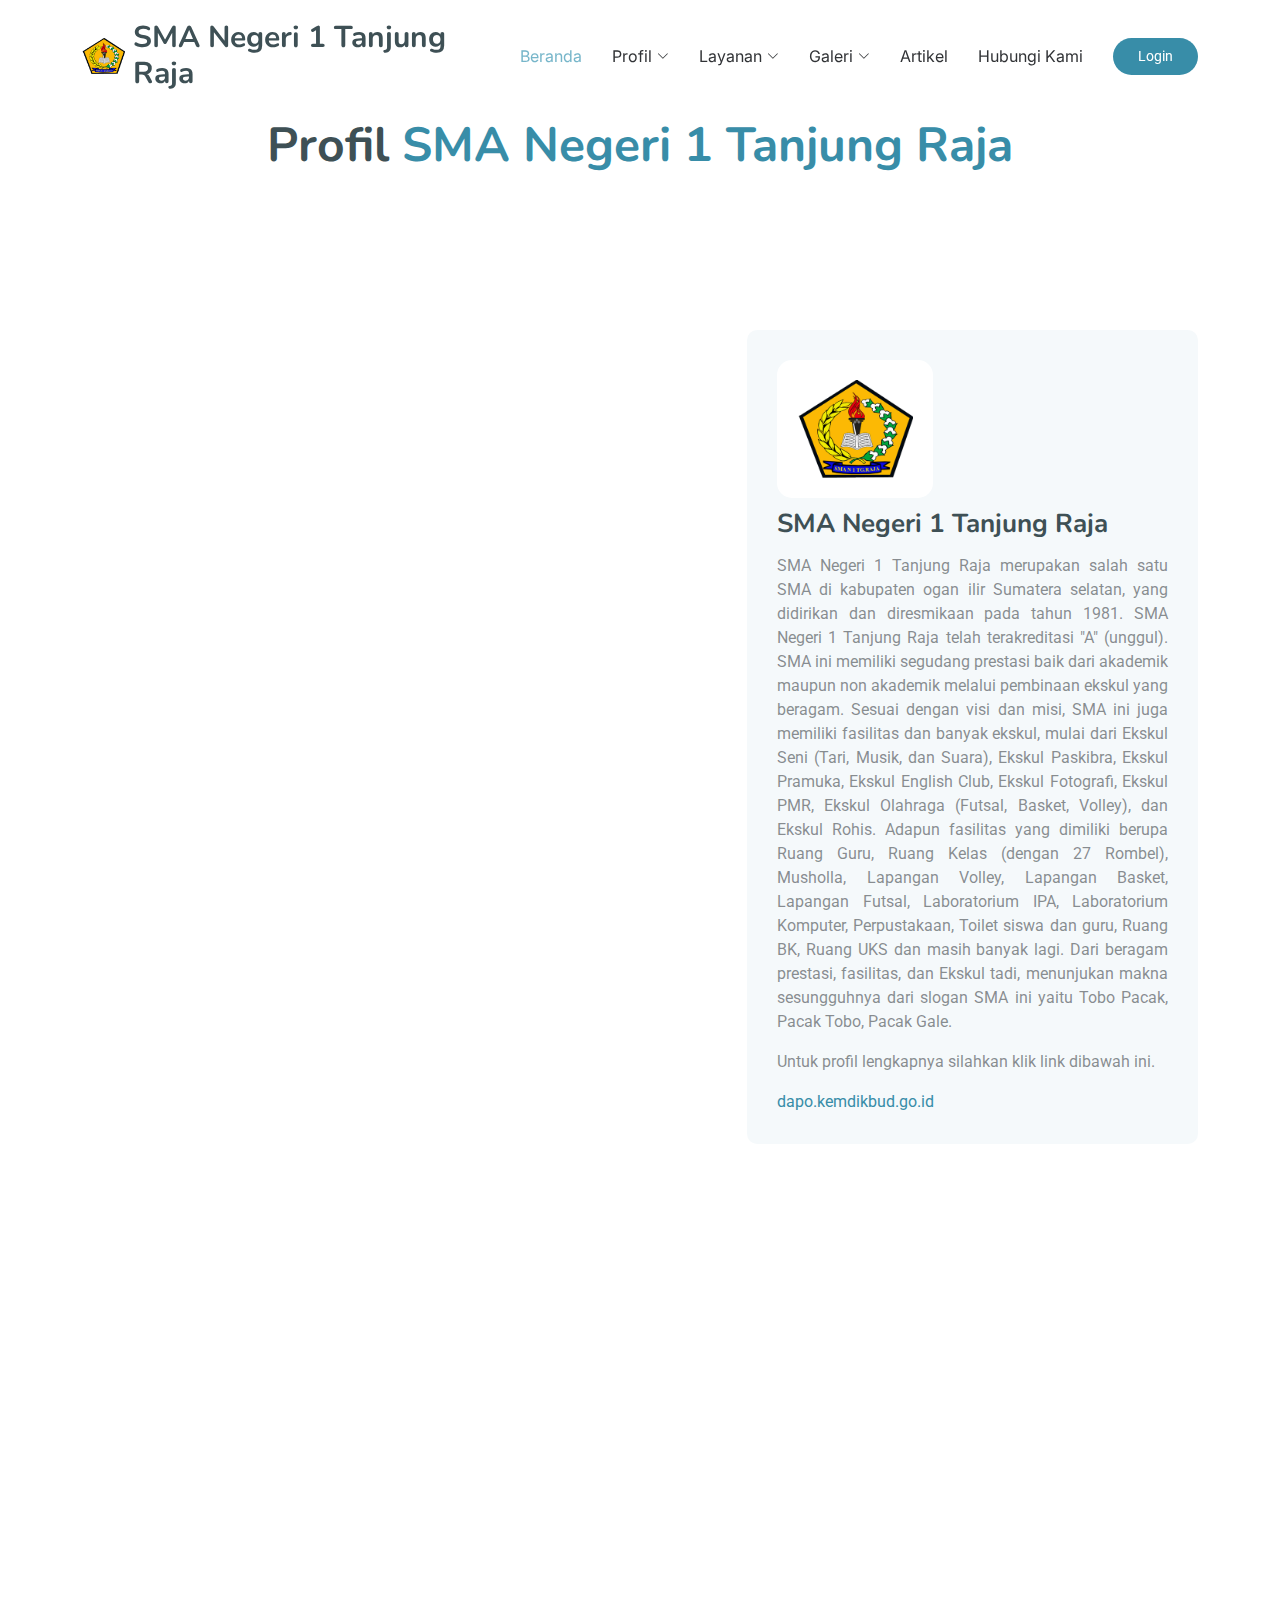
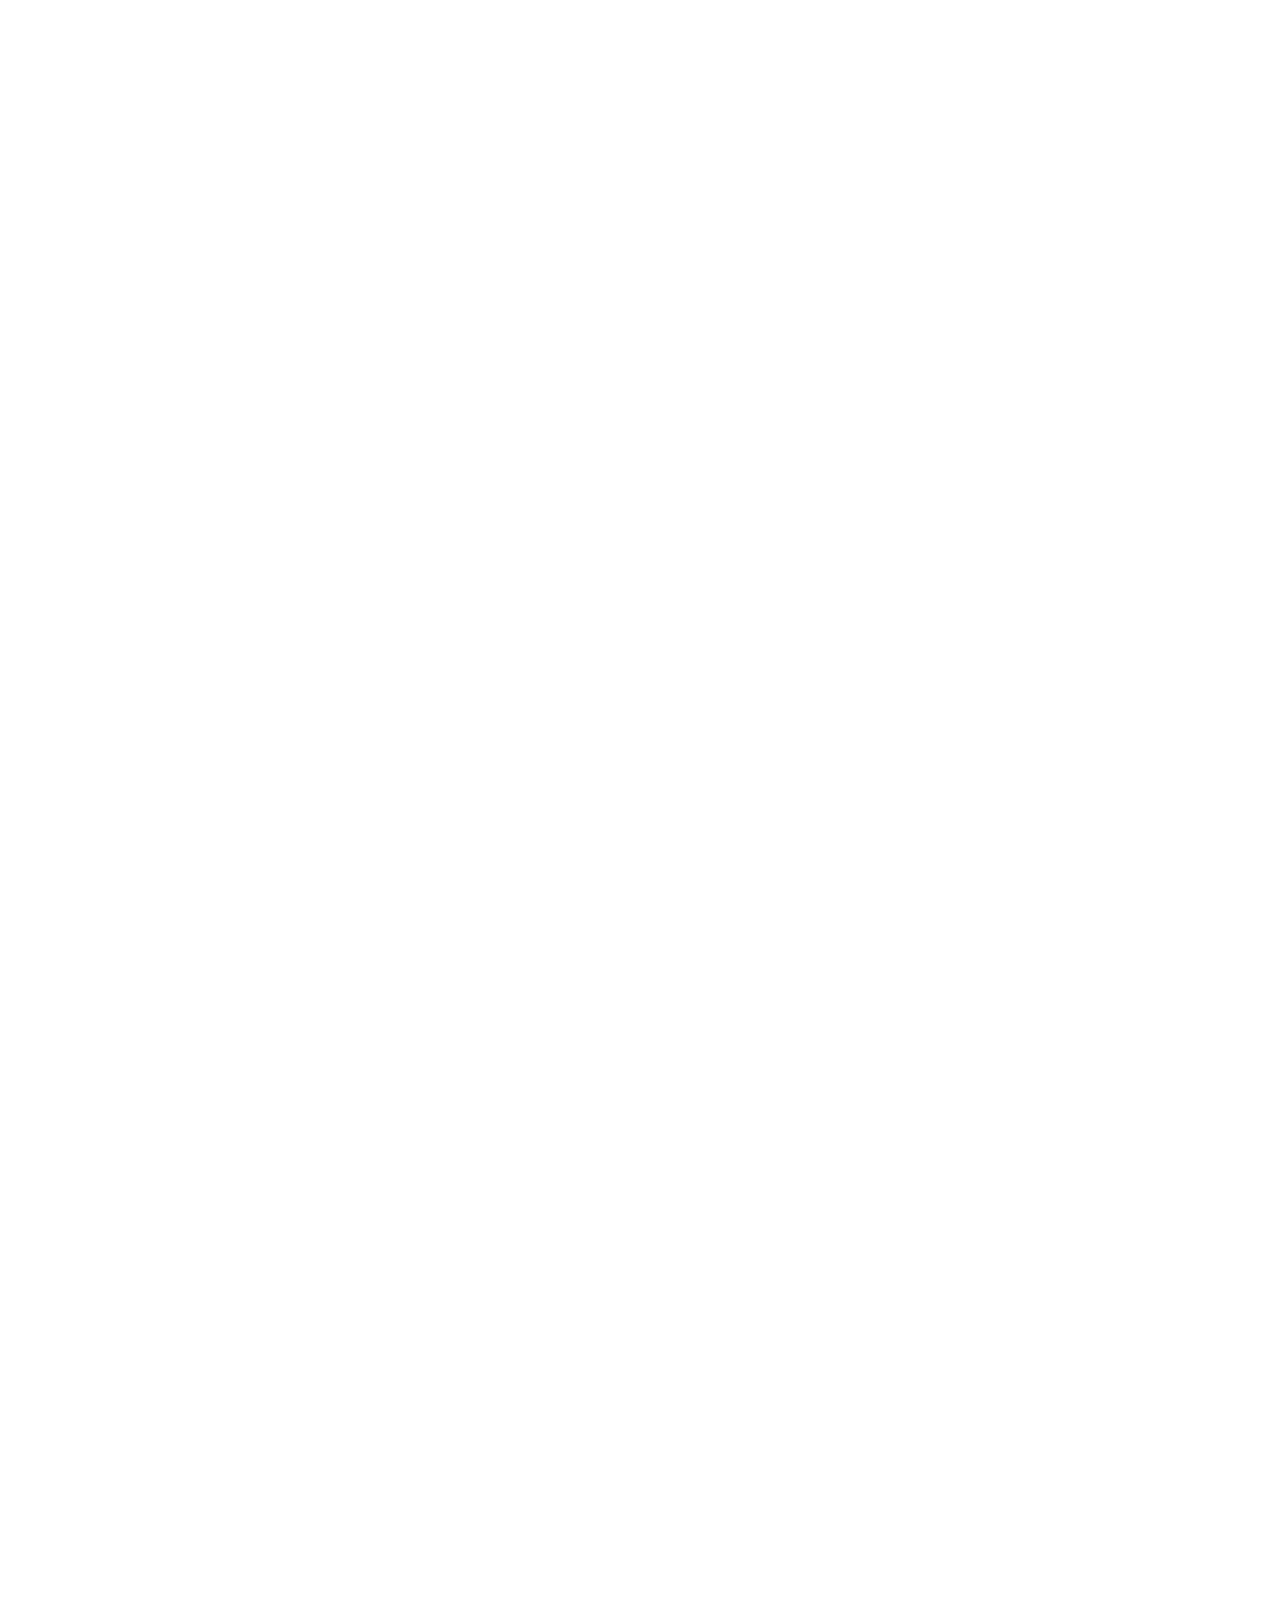
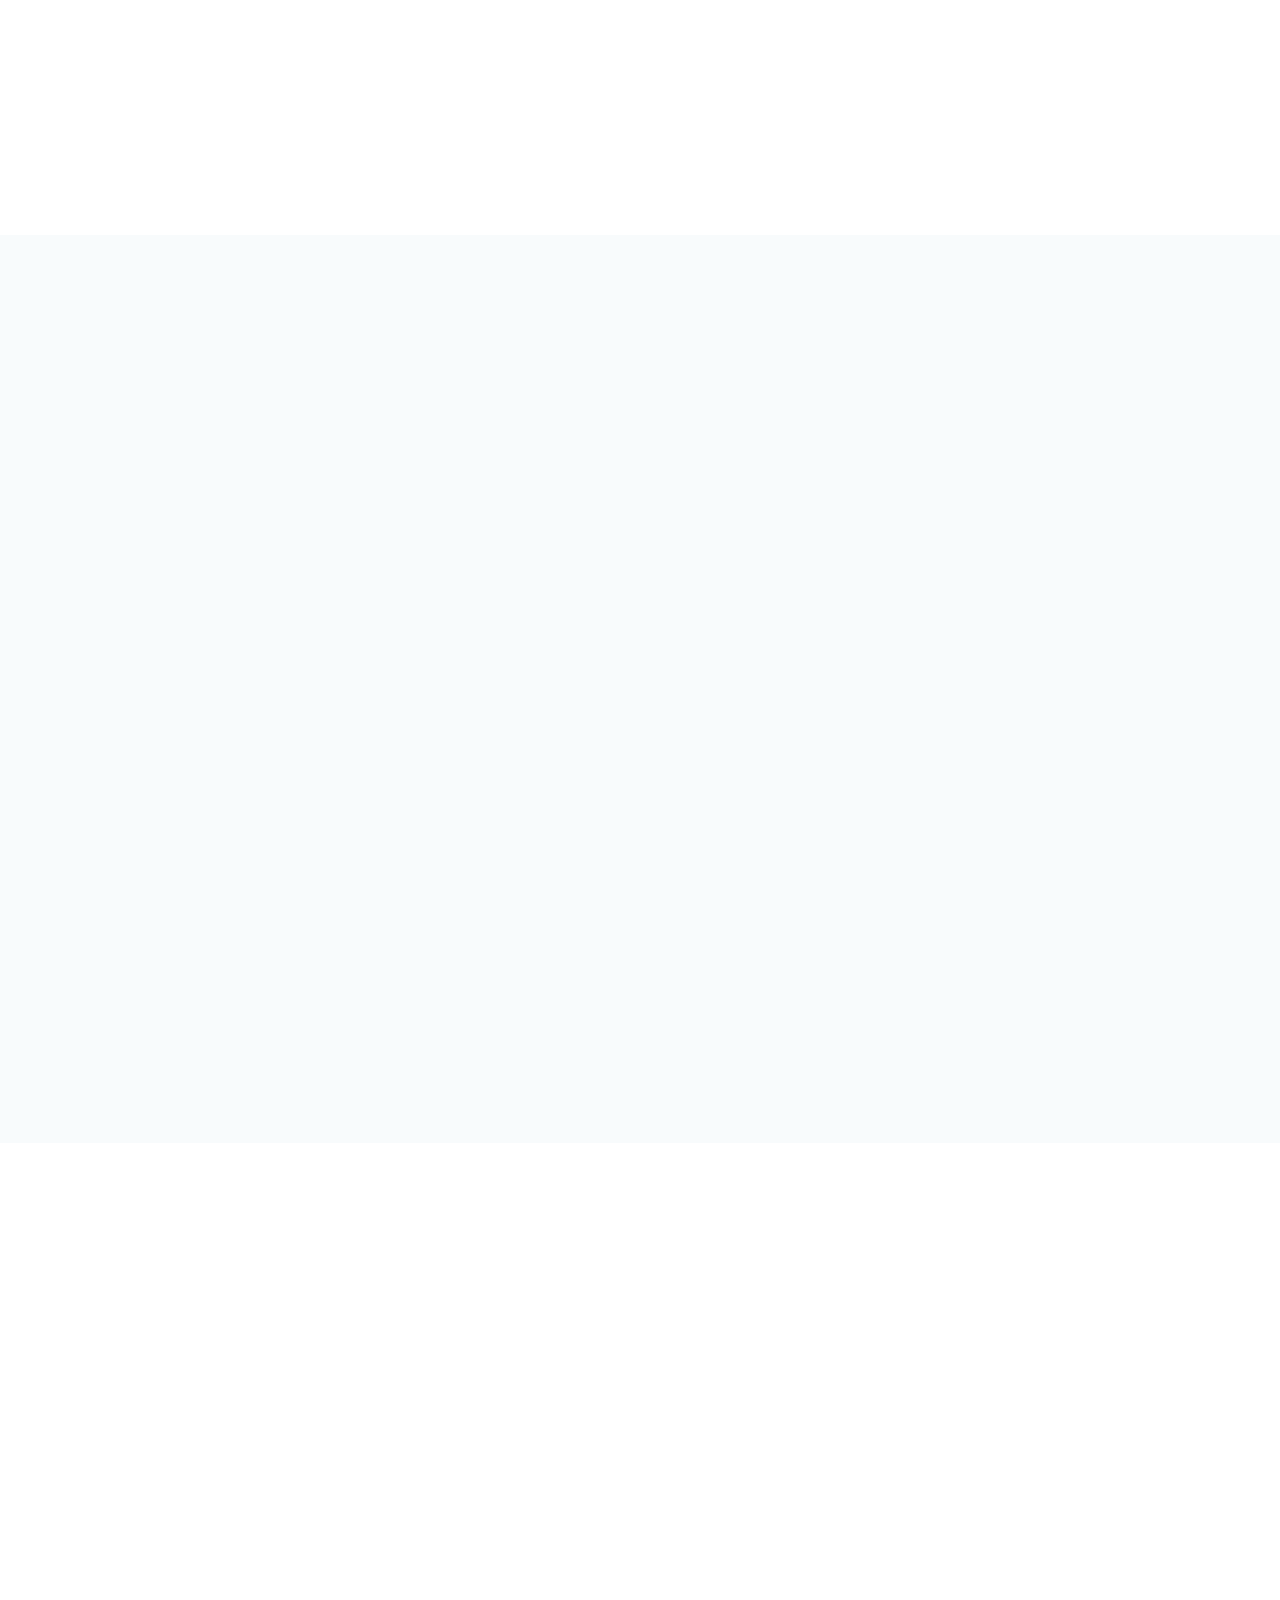
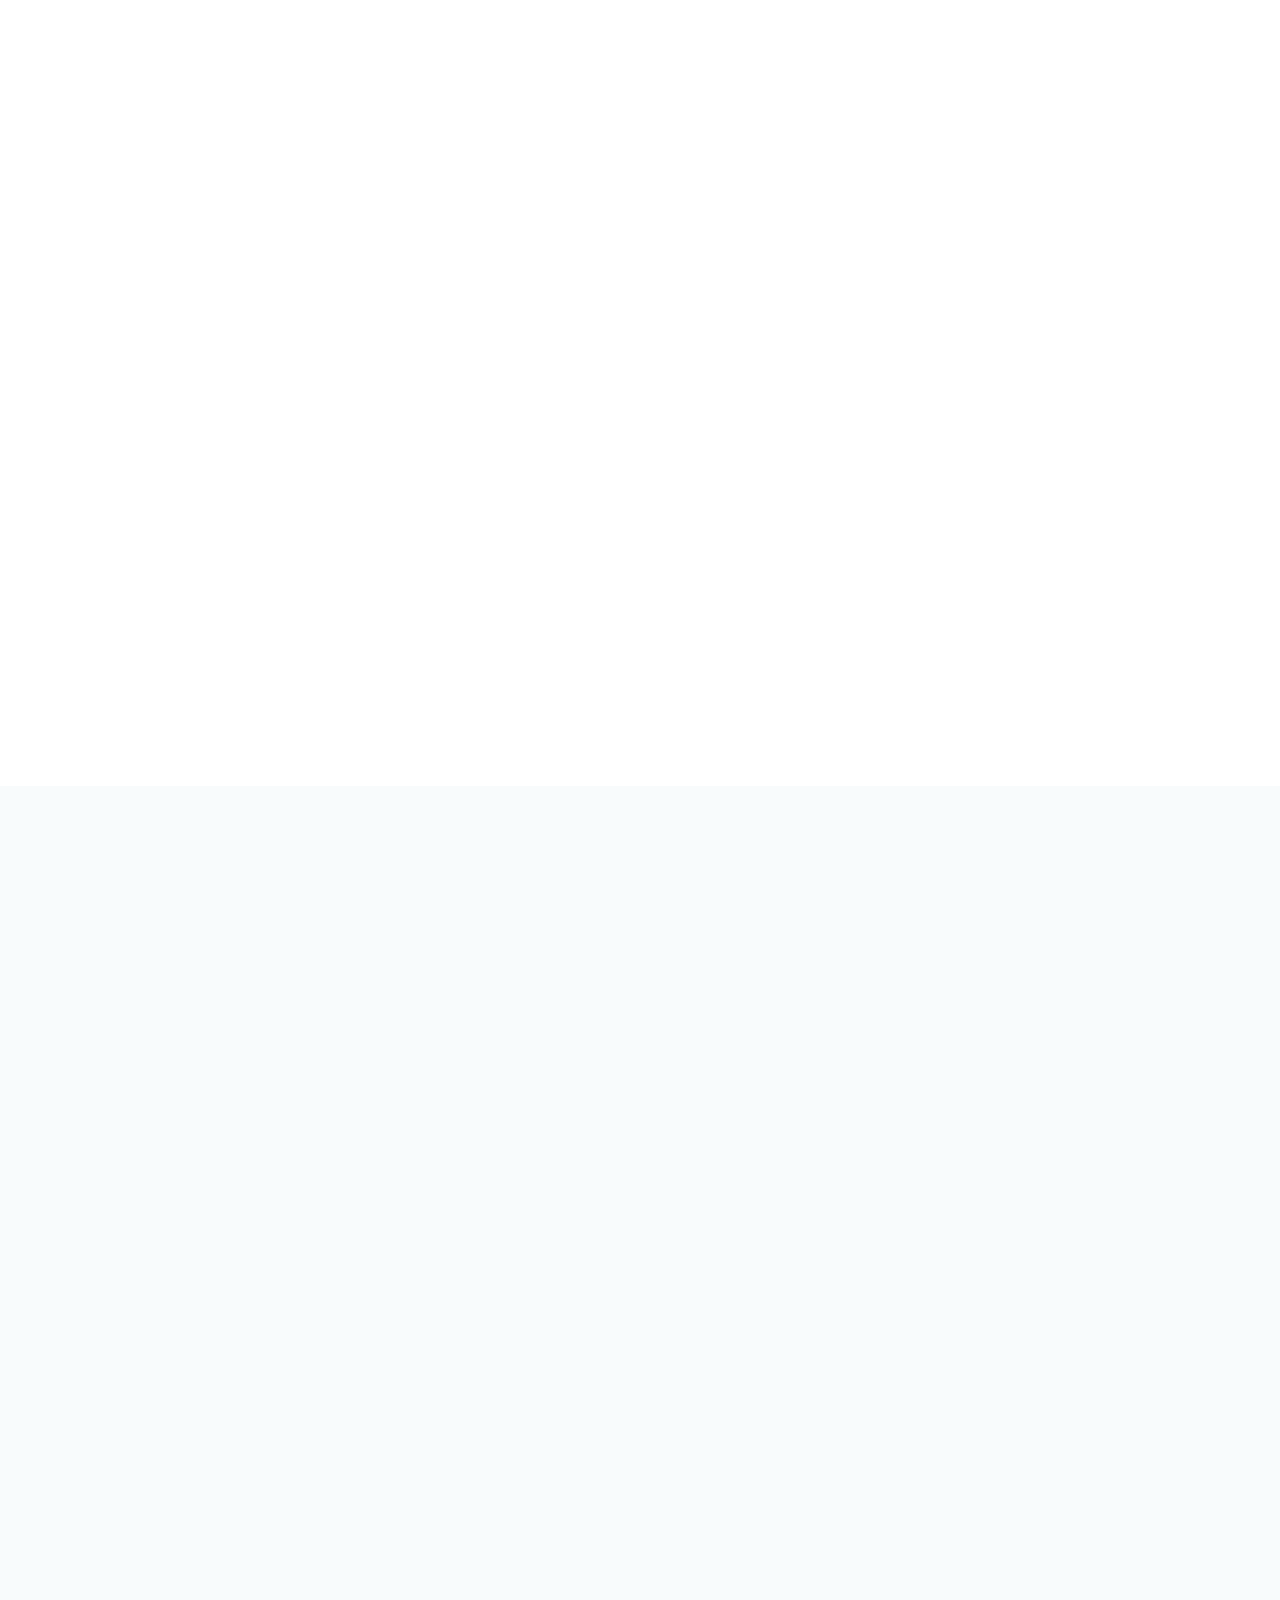
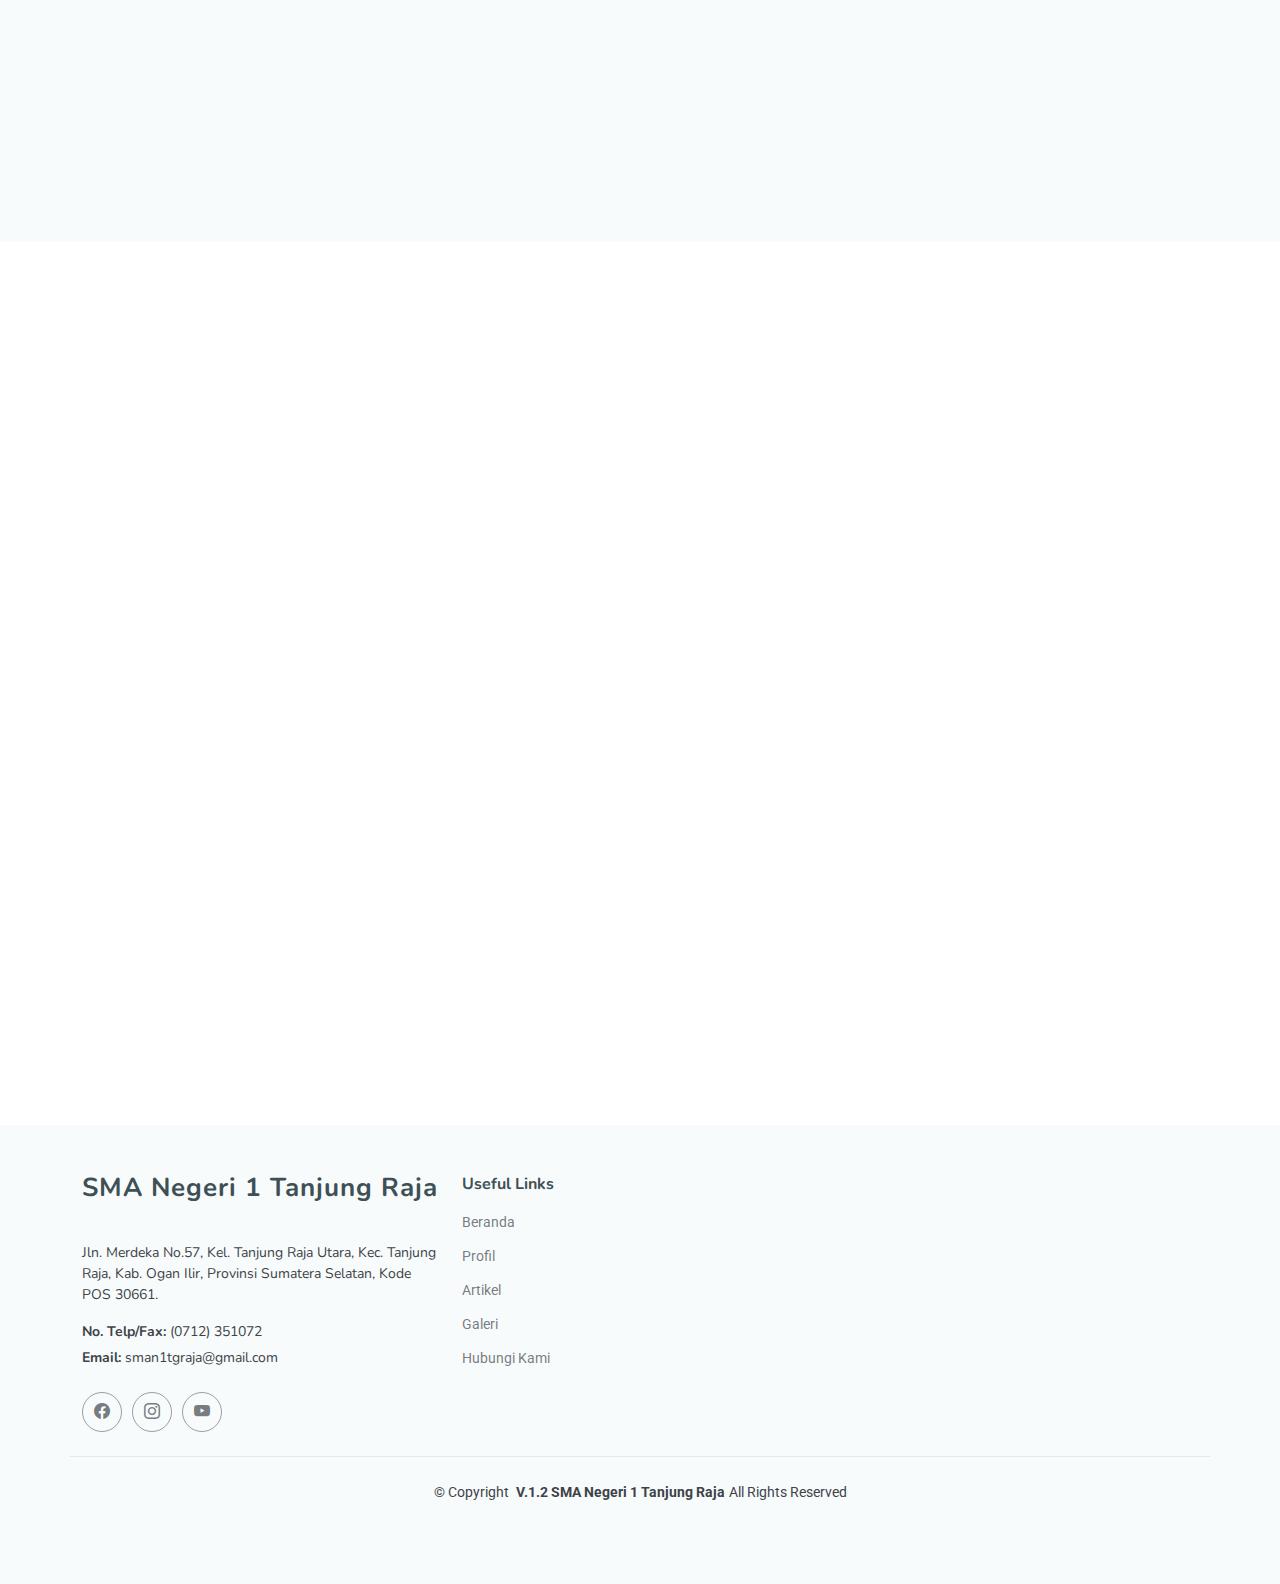
==== index.html @ 86a031e4 "Add files via upload" ====
<!DOCTYPE html>
<html lang="en">

<head>
  <meta charset="utf-8">
  <meta content="width=device-width, initial-scale=1.0" name="viewport">
  <title>Profil SMA Negeri 1 Tanjung Raja</title>
  <meta name="description" content="">
  <meta name="keywords" content="">

  <!-- Favicons -->
  <link href="assets/img/favicon.png" rel="icon">
  <link href="assets/img/apple-touch-icon.png" rel="apple-touch-icon">

  <!-- Fonts -->
  <link href="https://fonts.googleapis.com" rel="preconnect">
  <link href="https://fonts.gstatic.com" rel="preconnect" crossorigin>
  <link href="https://fonts.googleapis.com/css2?family=Roboto:ital,wght@0,100;0,300;0,400;0,500;0,700;0,900;1,100;1,300;1,400;1,500;1,700;1,900&family=Inter:wght@100;200;300;400;500;600;700;800;900&family=Nunito:ital,wght@0,200;0,300;0,400;0,500;0,600;0,700;0,800;0,900;1,200;1,300;1,400;1,500;1,600;1,700;1,800;1,900&display=swap" rel="stylesheet">

  <!-- Vendor CSS Files -->
  <link href="bootstrap.min.css" rel="stylesheet">
  <link href="bootstrap-icons.css" rel="stylesheet">
  <link href="aos.css" rel="stylesheet">
  <link href="glightbox.min.css" rel="stylesheet">
  <link href="swiper-bundle.min.css" rel="stylesheet">

  <!-- Main CSS File -->
  <link href="main.css" rel="stylesheet">

  <!-- =======================================================
  * Template Name: QuickStart
  * Template URL: https://bootstrapmade.com/quickstart-bootstrap-startup-website-template/
  * Updated: Aug 07 2024 with Bootstrap v5.3.3
  * Author: BootstrapMade.com
  * License: https://bootstrapmade.com/license/
  ======================================================== -->
</head>

<body class="index-page">

  <header id="header" class="header d-flex align-items-center fixed-top">
    <div class="container-fluid container-xl position-relative d-flex align-items-center">

      <a href="index.html" class="logo d-flex align-items-center me-auto">
        <img src="317-SMAN_1_TANJUNG_RAJA.png" alt="">
        <h1 class="sitename">SMA Negeri 1 Tanjung Raja</h1>
      </a>

      <nav id="navmenu" class="navmenu">
        <ul>
          <li><a href="https://sman1tra.github.io/Home/" class="active">Beranda</a></li>
            <li class="dropdown"><a href="#"><span>Profil</span> <i class="bi bi-chevron-down toggle-dropdown"></i></a>
                <ul>
                  <li><a href="https://sman1tra.github.io/Profil/Sekolah/">Profil Sekolah</a></li>
                  <li><a href="https://sman1tra.github.io/Guru/">Guru dan Staf</a></li>
                  <li><a href="https://sman1tra.github.io/OSIS/">OSIS</a></li>
                  <li><a href="https://sman1tra.github.io/Fasilitas/">Fasilitas</a></li>
                </ul>
            <li class="dropdown"><a href="#"><span>Layanan</span> <i class="bi bi-chevron-down toggle-dropdown"></i></a>
                <ul>
                  <li><a href="https://sman1tra.github.io/Ekstrakurikuler/">Ekstrakurikuler</a></li>
                  <li><a href="ppdb.html">PPDB 2024</a></li>
                  <li><a href="https://sman1tra.github.io/E-learning/">E-learning</a></li>
                  <li><a href="https://sman1tra.github.io/Medsos/">Media Sosial</a></li>
                </ul>
            <li class="dropdown"><a href="#"><span>Galeri</span> <i class="bi bi-chevron-down toggle-dropdown"></i></a>
                <ul>
                  <li><a href="https://sman1tra.github.io/Galeri/Foto/">Galeri Foto</a></li>
                  <li><a href="https://sman1tra.github.io/Galeri/Video/">Galeri Video</a></li>
                </ul>
          <li><a href="https://sman1tra.github.io/Artikel/">Artikel</a></li>
          <li><a href="https://sman1tra.github.io/About/">Hubungi Kami</a></li>
        </ul>
        <i class="mobile-nav-toggle d-xl-none bi bi-list"></i>
      </nav>

      <a class="btn-getstarted" href="https://sman1tra.github.io/Login/">Login</a>

    </div>
  </header>

  <main class="main">

    <!-- Hero Section -->
    <section id="hero" class="hero section">
      <div class="hero-bg">
      </div>
      <div class="container text-center">
        <div class="d-flex flex-column justify-content-center align-items-center">
          <h1 data-aos="fade-up">Profil <span>SMA Negeri 1 Tanjung Raja</span></h1>
        </div>
      </div>

    </section><!-- /Hero Section -->

    <!-- Features Details Section -->
    <section id="features-details" class="features-details section">

      <div class="container">

        <div class="row gy-4 justify-content-between features-item">

          <div class="col-lg-6" data-aos="fade-up" data-aos-delay="100">
            <img src="assets/img/features-1.jpg" class="img-fluid" alt="">
          </div>

          <div class="col-lg-5 d-flex align-items-center" data-aos="fade-up" data-aos-delay="200">
            <div class="content">
            <img src="317-SMAN_1_TANJUNG_RAJA.png" class="img">
              <h3>SMA Negeri 1 Tanjung Raja</h3>
<P align="justify">SMA Negeri 1 Tanjung Raja merupakan salah satu SMA di kabupaten ogan ilir Sumatera selatan, yang didirikan dan diresmikaan pada tahun 1981.
SMA Negeri 1 Tanjung Raja telah terakreditasi "A" (unggul). SMA ini memiliki segudang prestasi baik dari akademik maupun non akademik melalui pembinaan ekskul yang beragam. Sesuai dengan visi dan misi, SMA ini juga memiliki fasilitas dan banyak ekskul, mulai dari Ekskul Seni (Tari, Musik, dan Suara), Ekskul Paskibra, Ekskul Pramuka, Ekskul English Club, Ekskul Fotografi, Ekskul PMR, Ekskul Olahraga (Futsal, Basket, Volley), dan Ekskul Rohis.
Adapun fasilitas yang dimiliki berupa Ruang Guru, Ruang Kelas (dengan 27 Rombel), Musholla, Lapangan Volley, Lapangan Basket, Lapangan Futsal, Laboratorium IPA, Laboratorium Komputer, Perpustakaan, Toilet siswa dan guru, Ruang BK, Ruang UKS dan masih banyak lagi.
Dari beragam prestasi, fasilitas, dan Ekskul tadi, menunjukan makna sesungguhnya dari slogan SMA ini yaitu Tobo Pacak, Pacak Tobo, Pacak Gale.</P>
<p align="justify">Untuk profil lengkapnya silahkan klik link dibawah ini.</p>
<a href="https://dapo.kemdikbud.go.id/sekolah/E5A566121BCFD5F3FA7A">dapo.kemdikbud.go.id</a>
            </div>
          </div>

        </div><!-- Features Item -->

        <div class="row gy-4 justify-content-between features-item">

          <div class="col-lg-5 d-flex align-items-center order-2 order-lg-1" data-aos="fade-up" data-aos-delay="100">

            <div class="content">
      <table id="data-table">
    <thead>
      <tr>
      </tr>
    </thead>
    <tbody>
      <tr>
        <td><b>Kepala Sekolah</b></td>
        <td>:</td>
        <td>Dra. Sutinawati, M.Si</td>
      </tr>
      <tr>
        <td><b>Operator</b></td>
        <td>:</td>
        <td>Wiwik Suryani, S.Pd</td>
      </tr>
      <tr>
        <td><b>Akreditasi</b></td>
        <td>:</td>
        <td>A</td>
      </tr>
      <tr>
        <td><b>Kurikulum</b></td>
        <td>:</td>
        <td>Kurikulum Merdeka</td>
      </tr>
      <tr>
        <td><b>Waktu</b></td>
        <td>:</td>
        <td>-</td>
      </tr>
      </tbody>
      </table>
      <table id="data-table">
        <h4><b>Identitas Sekolah</b></h4>
    <thead>
      <tr>
      </tr>
    </thead>
    <tbody>
      <tr>
        <td><b>NPSN</b></td>
        <td>:</td>
        <td>10603024</td>
      </tr>
      <tr>
        <td><b>Status</b></td>
        <td>:</td>
        <td>Negeri</td>
      </tr>
      <tr>
        <td><b>Bentuk Pendidikan</b></td>
        <td>:</td>
        <td>SMA</td>
      </tr>
      <tr>
        <td><b>Status Kepemilikan</b></td>
        <td>:</td>
        <td>Pemerintah Daerah</td>
      </tr>
      <tr>
        <td><b>SK Pendirian dan Izin Oprasional Sekolah</b></td>
        <td>:</td>
        <td>0220/0/1981</td>
      </tr>
      <tr>
        <td><b>Tanggal SK Pendirian dan Izin Oprasional</b></td>
        <td>:</td>
        <td>1981-07-14</td>
      </tr>
      </tbody>
      </table>
      <p></p>
      <table id="data-table">
        <h4><b>Data PTK Dan PD</b></h4>
    <thead>
      <tr>
        <th><b>Uraian</b></th>
        <th><b>Guru</b></th>
        <th><b>Tendik</b></th>
        <th><b>PTK</b></th>
        <th><b>PD</b></th>
      </tr>
    </thead>
    <tbody>
      <tr>
        <td>Laki-Laki</td>
        <td>18</td>
        <td>4</td>
        <td>21</td>
        <td>340</td>
      </tr>
      <tr>
        <td>Perempuan</td>
        <td>41</td>
        <td>6</td>
        <td>47</td>
        <td>586</td>
      </tr>
      <tr>
        <td><b>Total</b></td>
        <td>59</td>
        <td>10</td>
        <td>68</td>
        <td>926</td>
      </tr>
      </tbody>
      </table>
      <p>Singkatan:</p>
              <p>PTK = Guru ditambah Tendik</p>
<p>PD = Peserta Didik</p>
            </div>

          </div>

          <div class="col-lg-6 order-1 order-lg-2" data-aos="fade-up" data-aos-delay="200">
            <img src="assets/img/features-2.jpg" class="img-fluid" alt="">
          </div>

        </div><!-- Features Item -->

      </div>

    </section><!-- /Features Details Section -->
    
    <section id="features-details" class="features-details section">

      <div class="container">

        <div class="row gy-4 justify-content-between features-item">

          <div class="col-lg-6" data-aos="fade-up" data-aos-delay="100">
            <img src="assets/img/features-1.jpg" class="img-fluid" alt="">
          </div>
              <div class="col-lg-5 d-flex align-items-center" data-aos="fade-up" data-aos-delay="200">
            <div class="content">
            <img src="20241026_102652.jpg" class="img">
              <h3>Visi dan Misi SMA Negeri 1 Tanjung Raja</h3>
        <p align="center"><b>Visi:</b></p>
        <p>Bermutu Bidang Akademik, Kreatif dalam Karya, dan Berakhlak Mulia.</p>
<p align="center"><b>Misi:</b></p>
<p align="left">1. Melaksanakan Pembelajaran yang efektif</p>
<p align="left">2. Melaksanakan Evaluasi belajar yang berkesinambungan</p>
<p align="left">3. Melengkapi sarana pembelajaran</p>
<p align="left">4. Mendorong siswa untuk meningkatkan motivasi dan prestasi olah raga melalui pembinaan ekstrakulikuler</p>
<p align="left">5. Peningkatan prestasi olah raga meliputi, bola volley, basket, dan sepak bola dibina melalui club</p>
<p align="left">6. Peningkatan prestasi kesenian melalui sanggar seni</p>
<p align="left">7. Menumbuhkan penghayatan ajaran agama yang dianut</p>
            </div>
          </div>

        </div><!-- Features Item -->
        </section>


    <!-- Services Section -->
    <section id="services" class="services section light-background">

      <!-- Section Title -->
      <div class="container section-title" data-aos="fade-up">
        <h2>Layanan</h2>
        <p>Layanan Website SMAN 1 Tanjung Raja</p>
      </div><!-- End Section Title -->

      <div class="container">

        <div class="row g-5">

          <div class="col-lg-6" data-aos="fade-up" data-aos-delay="200">
            <div class="service-item item-orange position-relative">
              <i class="bi bi-broadcast icon"></i>
              <div>
                <h3>Profil</h3>
                <p>SMA Negeri 1 Tanjung Raja merupakan SMA Negeri di Kabupaten Ogan Ilir Provinsi Sumatera Selatan yang didirikan pada tahun...</p>
                <a href="https://sman1tra.github.io/Profil/Sekolah" class="read-more stretched-link">Selengkapnya <i class="bi bi-arrow-right"></i></a>
              </div>
            </div>
          </div><!-- End Service Item -->

          <div class="col-lg-6" data-aos="fade-up" data-aos-delay="300">
            <div class="service-item item-teal position-relative">
              <i class="bi bi-easel icon"></i>
              <div>
                <h3>E-Learning</h3>
                <p>Materi, Buku, Modul dan Soal Latihan</p>
                <a href="https://sman1tra.github.io/E-learning/" class="read-more stretched-link">Learn More <i class="bi bi-arrow-right"></i></a>
              </div>
            </div>
          </div><!-- End Service Item -->

          <div class="col-lg-6" data-aos="fade-up" data-aos-delay="400">
            <div class="service-item item-red position-relative">
              <i class="bi bi-bounding-box-circles icon"></i>
              <div>
                <h3>Galeri</h3>
                <p>Galeri foto dan video SMA Negeri 1 Tanjung Raja</p>
                <a href="https://sman1tra.github.io/Galeri/Foto/" class="read-more stretched-link">Learn More <i class="bi bi-arrow-right"></i></a>
              </div>
            </div>
          </div><!-- End Service Item -->

          <div class="col-lg-6" data-aos="fade-up" data-aos-delay="500">
            <div class="service-item item-indigo position-relative">
              <i class="bi bi-calendar4-week icon"></i>
              <div>
                <h3>Acara dan Pengumuman</h3>
                <p>Informasi pengumuman dan acara SMAN 1 Tanjung Raja</p>
                <a href="https://sman1tra.github.io/Medsos/" class="read-more stretched-link">Learn More <i class="bi bi-arrow-right"></i></a>
              </div>
            </div>
          </div><!-- End Service Item -->

          <div class="col-lg-6" data-aos="fade-up" data-aos-delay="600">
            <div class="service-item item-pink position-relative">
              <i class="bi bi-chat-square-text icon"></i>
              <div>
                <h3>Artikel dan Berita</h3>
                <p>Artikel dan berita seputar SMAN 1 Tanjung Raja</p>
                <a href="https://sman1tra.github.io/Artikel/" class="read-more stretched-link">Learn More <i class="bi bi-arrow-right"></i></a>
              </div>
            </div>
          </div><!-- End Service Item -->

        </div>

      </div>

    </section><!-- /Services Section -->

    <!-- More Features Section -->
    <section id="more-features" class="more-features section">

      <div class="container">

        <div class="row justify-content-around gy-4">

          <div class="col-lg-6 d-flex flex-column justify-content-center order-2 order-lg-1" data-aos="fade-up" data-aos-delay="100">
            </div>

          </div>

          <div class="features-image col-lg-5 order-1 order-lg-2" data-aos="fade-up" data-aos-delay="200">
<iframe width="100%" height="300px" src="https://www.youtube.com/embed/ZwDEyCX_On0?si=WP-5n-BgJmZWbZWE" title="YouTube video player" frameborder="0" allow="accelerometer; autoplay; clipboard-write; encrypted-media; gyroscope; picture-in-picture; web-share" referrerpolicy="strict-origin-when-cross-origin" allowfullscreen></iframe>
          </div>

        </div>

      </div>

    </section><!-- /More Features Section -->

    <!-- Faq Section -->
    <section id="faq" class="faq section">

      <!-- Section Title -->
      <div class="container section-title" data-aos="fade-up">
        <h2>Tanya Jawab</h2>
      </div><!-- End Section Title -->

      <div class="container">

        <div class="row justify-content-center">

          <div class="col-lg-10" data-aos="fade-up" data-aos-delay="100">

            <div class="faq-container">

              <div class="faq-item faq-active">
                <h3>Apa Akreditasi SMAN 1 Tanjung Raja?</h3>
                <div class="faq-content">
                  <p>SMA Negeri 1 Tanjung Raja telah Terakreditasi"A" (Unggul)</p>
                </div>
                <i class="faq-toggle bi bi-chevron-right"></i>
              </div><!-- End Faq item-->

              <div class="faq-item">
                <h3>Kapan SMAN 1 Tanjung Raja didirikan?</h3>
                <div class="faq-content">
                  <p>SMA Negeri 1 Tanjung Raja didirikan pada tahun 1981.</p>
                </div>
                <i class="faq-toggle bi bi-chevron-right"></i>
              </div><!-- End Faq item-->

              <div class="faq-item">
                <h3>Dimana SMA Negeri 1 Tanjung Raja?</h3>
                <div class="faq-content">
                  <p>Jalan. Merdeka No.57, Kel. Tanjung Raja Utara, Kec. Tanjung Raja, Kab. Ogan Ilir, Provinsi Sumatera Selatan, Kode POS 30661.</p>
                </div>
                <i class="faq-toggle bi bi-chevron-right"></i>
              </div><!-- End Faq item-->

              <div class="faq-item">
                <h3>Siapa Kepala SMA Negeri 1 Tanjung Raja Sekarang?</h3>
                <div class="faq-content">
                  <p>Dra. Sutinawati, M.Si selaku Kepala SMA Negeri 1 Tanjung Raja.</p>
                </div>
                <i class="faq-toggle bi bi-chevron-right"></i>
              </div><!-- End Faq item-->

              <div class="faq-item">
                <h3>Kapan PPDB SMAN 1 Tanjung Raja 2025 dibuka?</h3>
                <div class="faq-content">
                  <p>PPDB SMAN 1 Tanjung Raja belum dibuka, lihat informasi mengenai PPDB hanya di Website Resmi SMAN 1 Tanjung Raja.</p>
                </div>
                <i class="faq-toggle bi bi-chevron-right"></i>
              </div><!-- End Faq item-->

              <div class="faq-item">
                <h3>Apa Kurikulum SMAN 1 Tanjung Raja sekarang?</h3>
                <div class="faq-content">
                  <p>SMA Negeri 1 Tanjung Raja telah menggunakan Kurikulum Merdeka untuk seluruh kelas.</p>
                </div>
                <i class="faq-toggle bi bi-chevron-right"></i>
              </div><!-- End Faq item-->

            </div>

          </div><!-- End Faq Column-->

        </div>

      </div>

    </section><!-- /Faq Section -->

    <!-- Testimonials Section -->
    <section id="testimonials" class="testimonials section light-background">

      <!-- Section Title -->
      <div class="container section-title" data-aos="fade-up">
        <h2>E-Book</h2>
        <p>Buku Karya SMAN 1 Tanjung Raja</p>
      </div><!-- End Section Title -->

      <div class="container" data-aos="fade-up" data-aos-delay="100">

        <div class="swiper init-swiper">
          <script type="application/json" class="swiper-config">
            {
              "loop": true,
              "speed": 600,
              "autoplay": {
                "delay": 5000
              },
              "slidesPerView": "auto",
              "pagination": {
                "el": ".swiper-pagination",
                "type": "bullets",
                "clickable": true
              },
              "breakpoints": {
                "320": {
                  "slidesPerView": 1,
                  "spaceBetween": 40
                },
                "1200": {
                  "slidesPerView": 3,
                  "spaceBetween": 1
                }
              }
            }
          </script>
          <div class="swiper-wrapper">

            <div class="swiper-slide">
              <div class="testimonial-item">
                <div class="stars">
                  <i class="bi bi-star-fill"></i><i class="bi bi-star-fill"></i><i class="bi bi-star-fill"></i><i class="bi bi-star-fill"></i><i class="bi bi-star-fill"></i>
                </div>
<p>
Buku Aku Kenal Siapa Diriku
      </p>
      <div class="profile mt-auto">
        <!-- Menampilkan gambar halaman pertama PDF -->
        <iframe src="https://drive.google.com/file/d/1Q4DxVJzzzbN45EPLrPAqynsWptPvIAZS/preview" width="100%", height="400px" allow="autoplay"></iframe>
        
        <!-- Tautan untuk mengarahkan ke PDF penuh -->
        <a href="https://drive.google.com/file/d/1MHLmfrdi_Hzf-Gt9Sh15OqYc2lSSfRCd/view?usp=drivesdk" target="_blank">
          <button class="btn btn-primary">Lihat PDF Lengkap</button>
        </a>
                <div class="profile mt-auto">
                  <img src="assets/img/testimonials/testimonials-1.jpg" class="testimonial-img" alt="">
        <h3>SMA Negeri 1 Tanjung Raja</h3>
        <h4>Penulis: Afriyani, Editor : M. Rasyadi Maksum, Guru pembimbing : Ismilayanti, S.Pd</h4>
      </div>
    </div>
  </div>
</div><!-- End testimonial item -->
            <div class="swiper-slide">
              <div class="testimonial-item">
                <div class="stars">
                  <i class="bi bi-star-fill"></i><i class="bi bi-star-fill"></i><i class="bi bi-star-fill"></i><i class="bi bi-star-fill"></i><i class="bi bi-star-fill"></i>
                </div>
                <p>
                  Launching Fitur baru Website SMAN 1 Tanjung Raja Versi 1.2
                </p>
                <div class="profile mt-auto">
                  <img src="assets/img/testimonials/testimonials-5.jpg" class="testimonial-img" alt="">
                  <h3>SMA Negeri 1 Tanjung Raja</h3>
                  <h4>09 Januari 2025</h4>
                </div>
              </div>
            </div><!-- End testimonial item -->

          </div>
          <div class="swiper-pagination"></div>
        </div>

      </div>

    </section><!-- /Testimonials Section -->

    <!-- Contact Section -->
    <section id="contact" class="contact section">

      <!-- Section Title -->
      <div class="container section-title" data-aos="fade-up">
        <h2>Kontak</h2>
      </div><!-- End Section Title -->

      <div class="container" data-aos="fade-up" data-aos-delay="100">

        <div class="row gy-4">

          <div class="col-lg-6">
            <div class="info-item d-flex flex-column justify-content-center align-items-center" data-aos="fade-up" data-aos-delay="200">
              <i class="bi bi-geo-alt"></i>
              <h3>Alamat</h3>
              <p align="center">Jln. Merdeka No.57, Kel. Tanjung Raja Utara, Kec. Tanjung Raja, Kab. Ogan Ilir, Provinsi Sumatera Selatan, Kode POS 30661.</p>
            </div>
          </div><!-- End Info Item -->

          <div class="col-lg-3 col-md-6">
            <div class="info-item d-flex flex-column justify-content-center align-items-center" data-aos="fade-up" data-aos-delay="300">
              <i class="bi bi-telephone"></i>
              <h3>No. Telp/Fax</h3>
              <p>(0712) 351072</p>
            </div>
          </div><!-- End Info Item -->

          <div class="col-lg-3 col-md-6">
            <div class="info-item d-flex flex-column justify-content-center align-items-center" data-aos="fade-up" data-aos-delay="400">
              <i class="bi bi-envelope"></i>
              <h3>Email</h3>
              <p>sman1tgraja@gmail.com</p>
            </div>
          </div><!-- End Info Item -->

        </div>

        <div class="row gy-4 mt-1">
          <div class="col-lg-6" data-aos="fade-up" data-aos-delay="300">
            <iframe src="https://www.google.com/maps/embed?pb=!1m14!1m8!1m3!1d7932.950814025002!2d106.7987143!3d-6.2008406!3m2!1i1024!2i768!4f13.1!3m3!1m2!1s0x2e3bc1ae9d83966b%3A0x24991bec5320ed2d!2sSma%20Negeri%201%20Tanjung%20Raja!5e0!3m2!1sid!2sid!4v1733620796012!5m2!1sid!2sid" frameborder="0" style="border:0; width: 100%; height: 400px;" allowfullscreen="" loading="lazy" referrerpolicy="no-referrer-when-downgrade"></iframe>
          </div><!-- End Google Maps -->
              </div>
            </form>
          </div><!-- End Contact Form -->

        </div>

      </div>

    </section><!-- /Contact Section -->

  </main>

  <footer id="footer" class="footer position-relative light-background">

    <div class="container footer-top">
      <div class="row gy-4">
        <div class="col-lg-4 col-md-6 footer-about">
          <a href="index.html" class="logo d-flex align-items-center">
            <span class="sitename">SMA Negeri 1 Tanjung Raja</span>
          </a>
          <div class="footer-contact pt-3">
            <p>Jln. Merdeka No.57, Kel. Tanjung Raja Utara, Kec. Tanjung Raja, Kab. Ogan Ilir, Provinsi Sumatera Selatan, Kode POS 30661.</p>
            <p class="mt-3"><strong>No. Telp/Fax:</strong> <span>(0712) 351072</span></p>
            <p><strong>Email:</strong> <span>sman1tgraja@gmail.com</span></p>
          </div>
          <div class="social-links d-flex mt-4">
            <a href="https://www.facebook.com/profile.php?id=100087815304725&mibextid=ZbWKwL"><i class="bi bi-facebook"></i></a>
            <a href="https://www.instagram.com/ospksmantra?igsh=eHZvam0zbmRiZ2w3"><i class="bi bi-instagram"></i></a>
            <a href="https://youtube.com/@sman1tanjungraja?si=CoKSNT8FOUjjFaV"><i class="bi bi-youtube"></i></a>
          </div>
        </div>

        <div class="col-lg-2 col-md-3 footer-links">
          <h4>Useful Links</h4>
          <ul>
            <li><a href="https://sman1tra.github.io/Home/">Beranda</a></li>
            <li><a href="https://sman1tra.github.io/Profil/Sekolah/">Profil</a></li>
            <li><a href="https://sman1tra.github.io/Artikel/">Artikel</a></li>
            <li><a href="https://sman1tra.github.io/Galeri/Foto/">Galeri</a></li>
            <li><a href="https://sman1tra.github.io/About/">Hubungi Kami</a></li>
          </ul>
        </div>

    <div class="container copyright text-center mt-4">
      <p>© <span>Copyright</span> <strong class="px-1 sitename">V.1.2 SMA Negeri 1 Tanjung Raja</strong><span>All Rights Reserved</span></p>
      <div class="credits">
        <!-- All the links in the footer should remain intact. -->
        <!-- You can delete the links only if you've purchased the pro version. -->
        <!-- Licensing information: https://bootstrapmade.com/license/ -->
        <!-- Purchase the pro version with working PHP/AJAX contact form: [buy-url] -->
      </div>
    </div>

  </footer>

  <!-- Scroll Top -->
  <a href="#" id="scroll-top" class="scroll-top d-flex align-items-center justify-content-center"><i class="bi bi-arrow-up-short"></i></a>

  <!-- Preloader -->
  <div id="preloader"></div>

  <!-- Vendor JS Files -->
  <script src="bootstrap.bundle.min.js"></script>
  <script src="assets/vendor/php-email-form/validate.js"></script>
  <script src="aos.js"></script>
  <script src="glightbox.min.js"></script>
  <script src="swiper-bundle.min.js"></script>

  <!-- Main JS File -->
  <script src="main.js"></script>
</body>

</html>
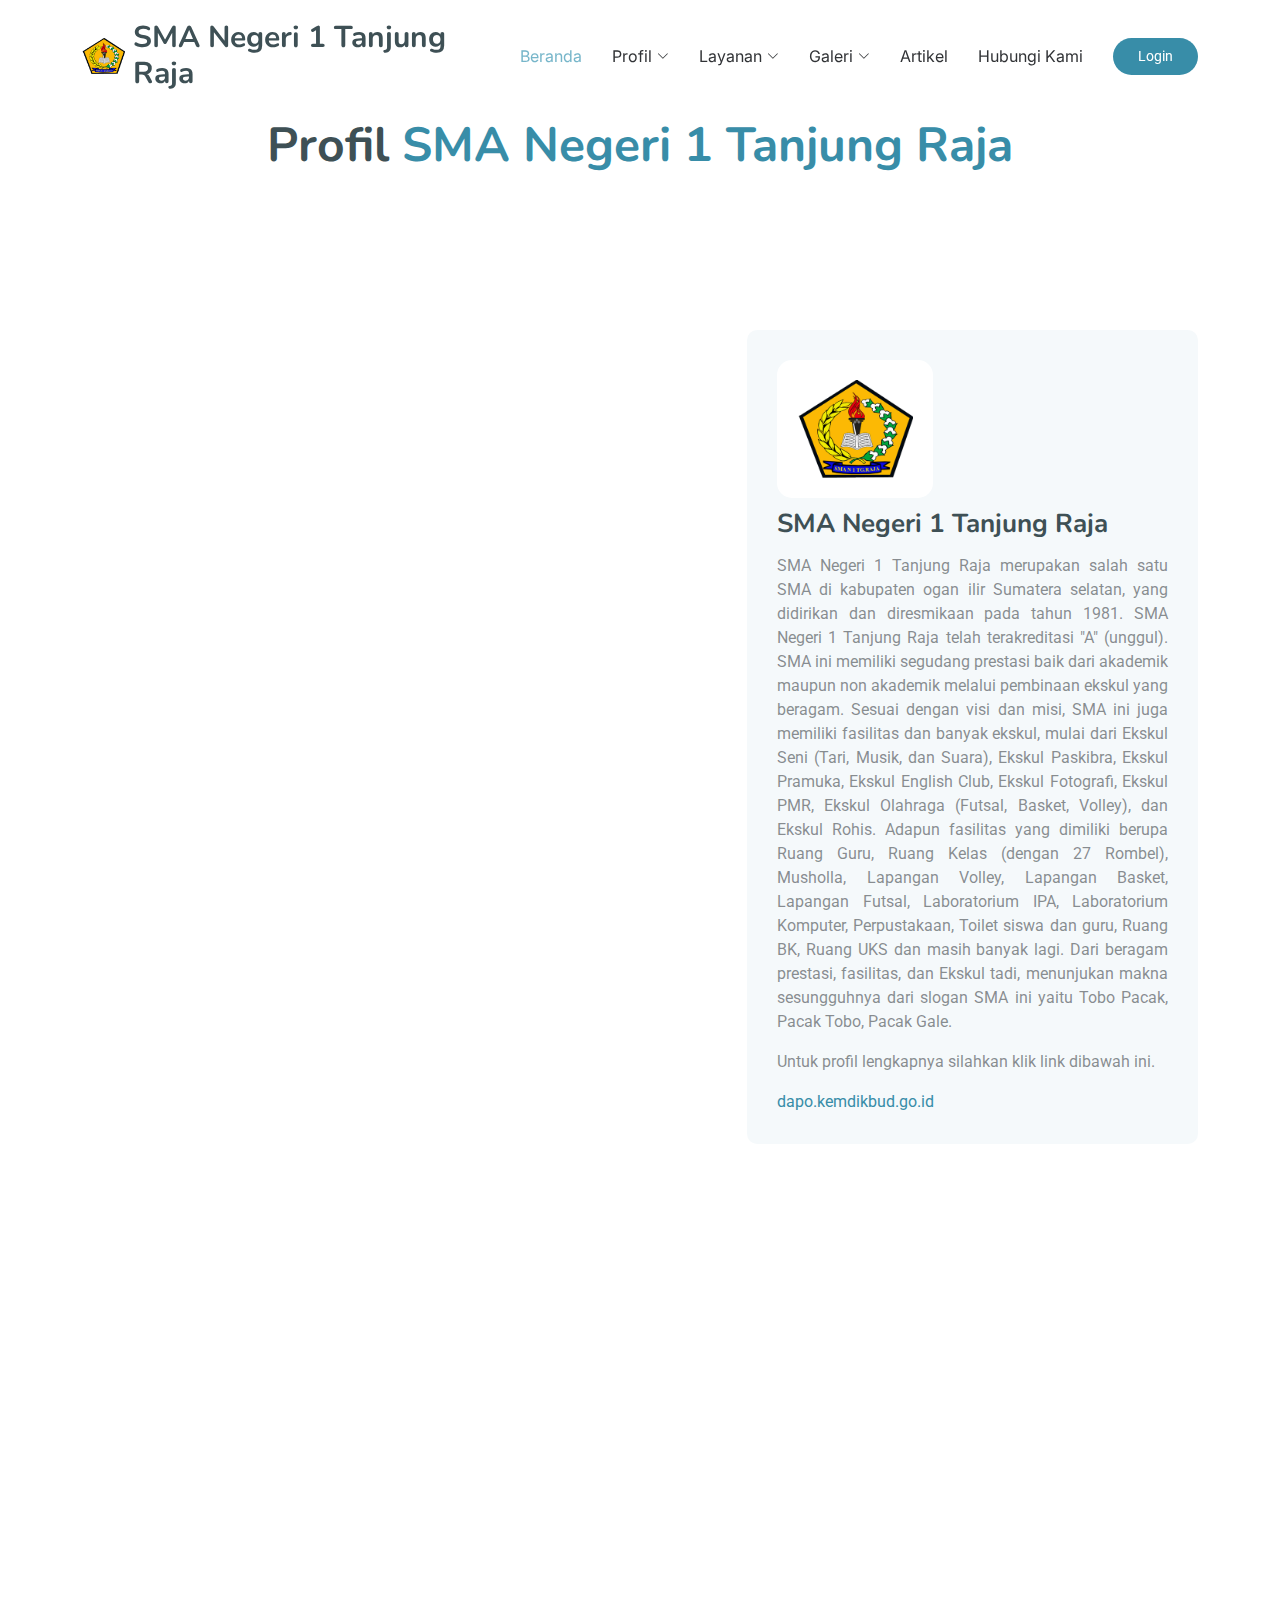
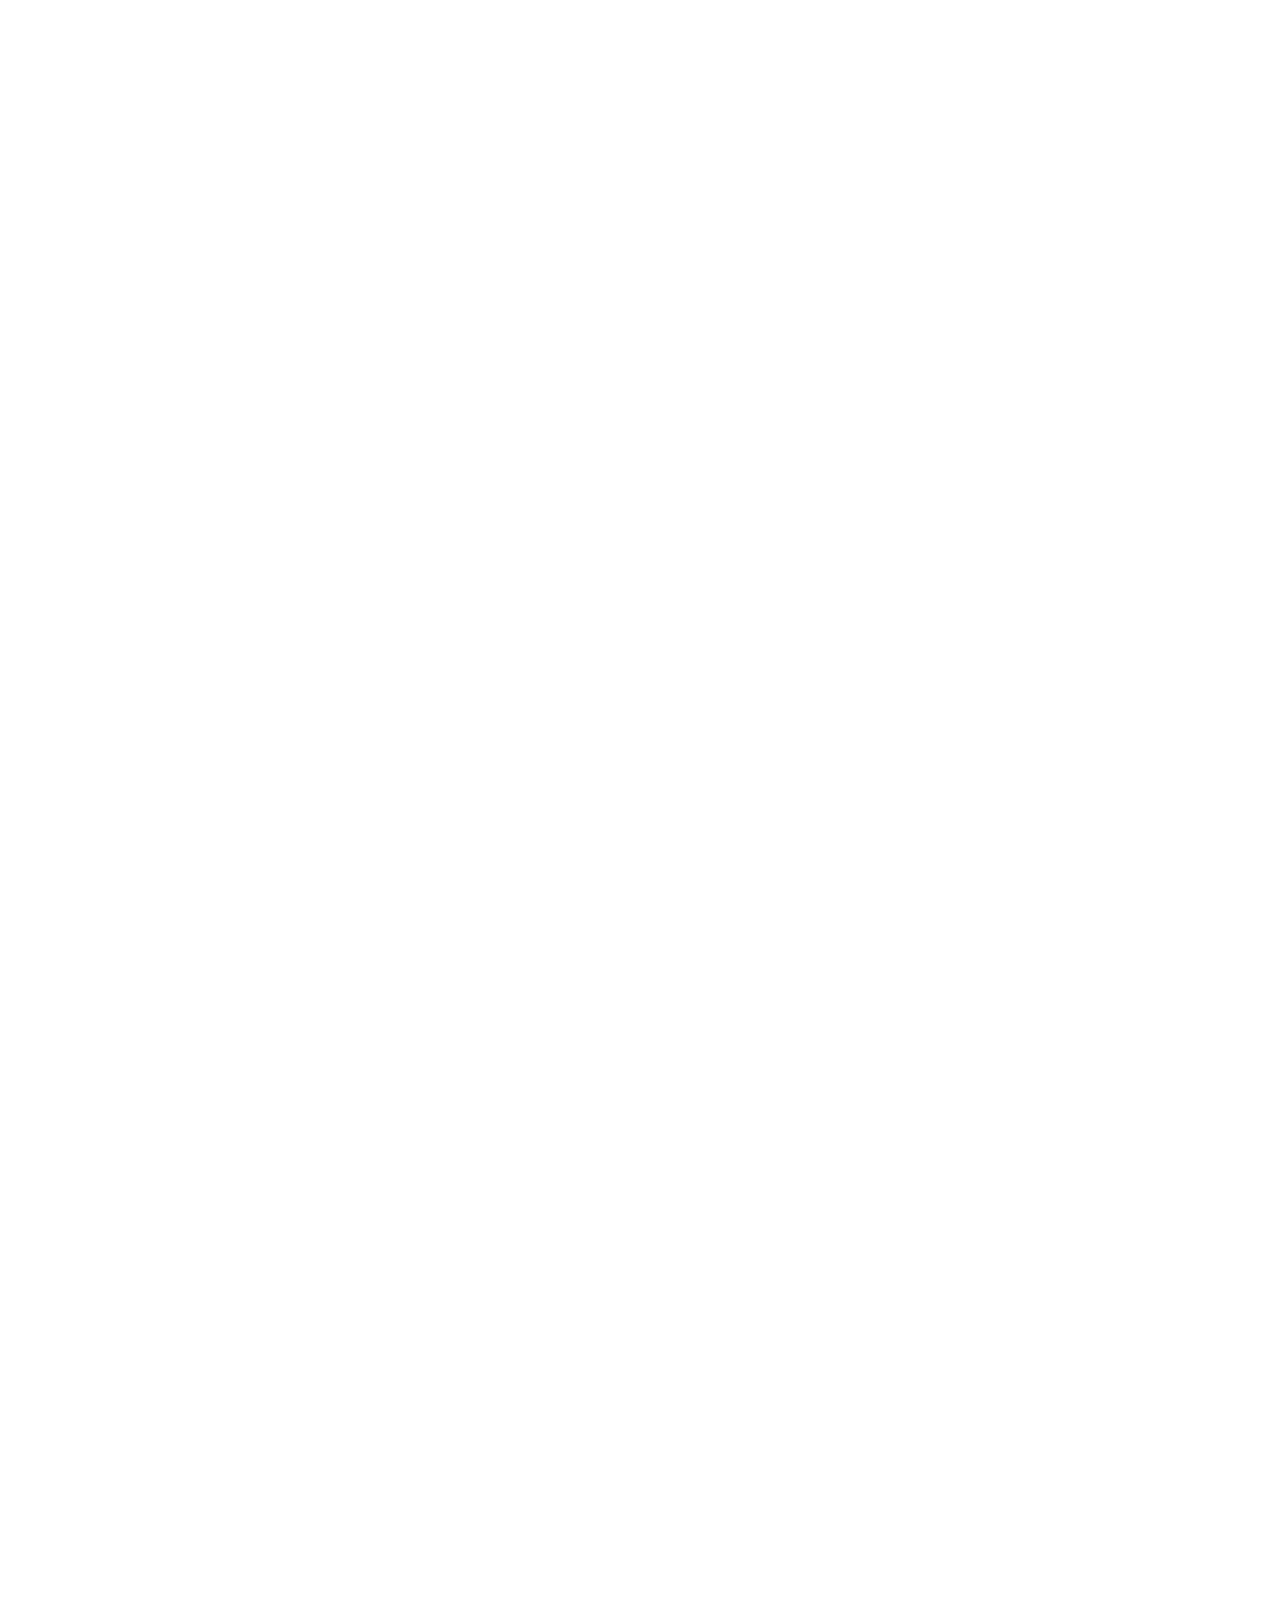
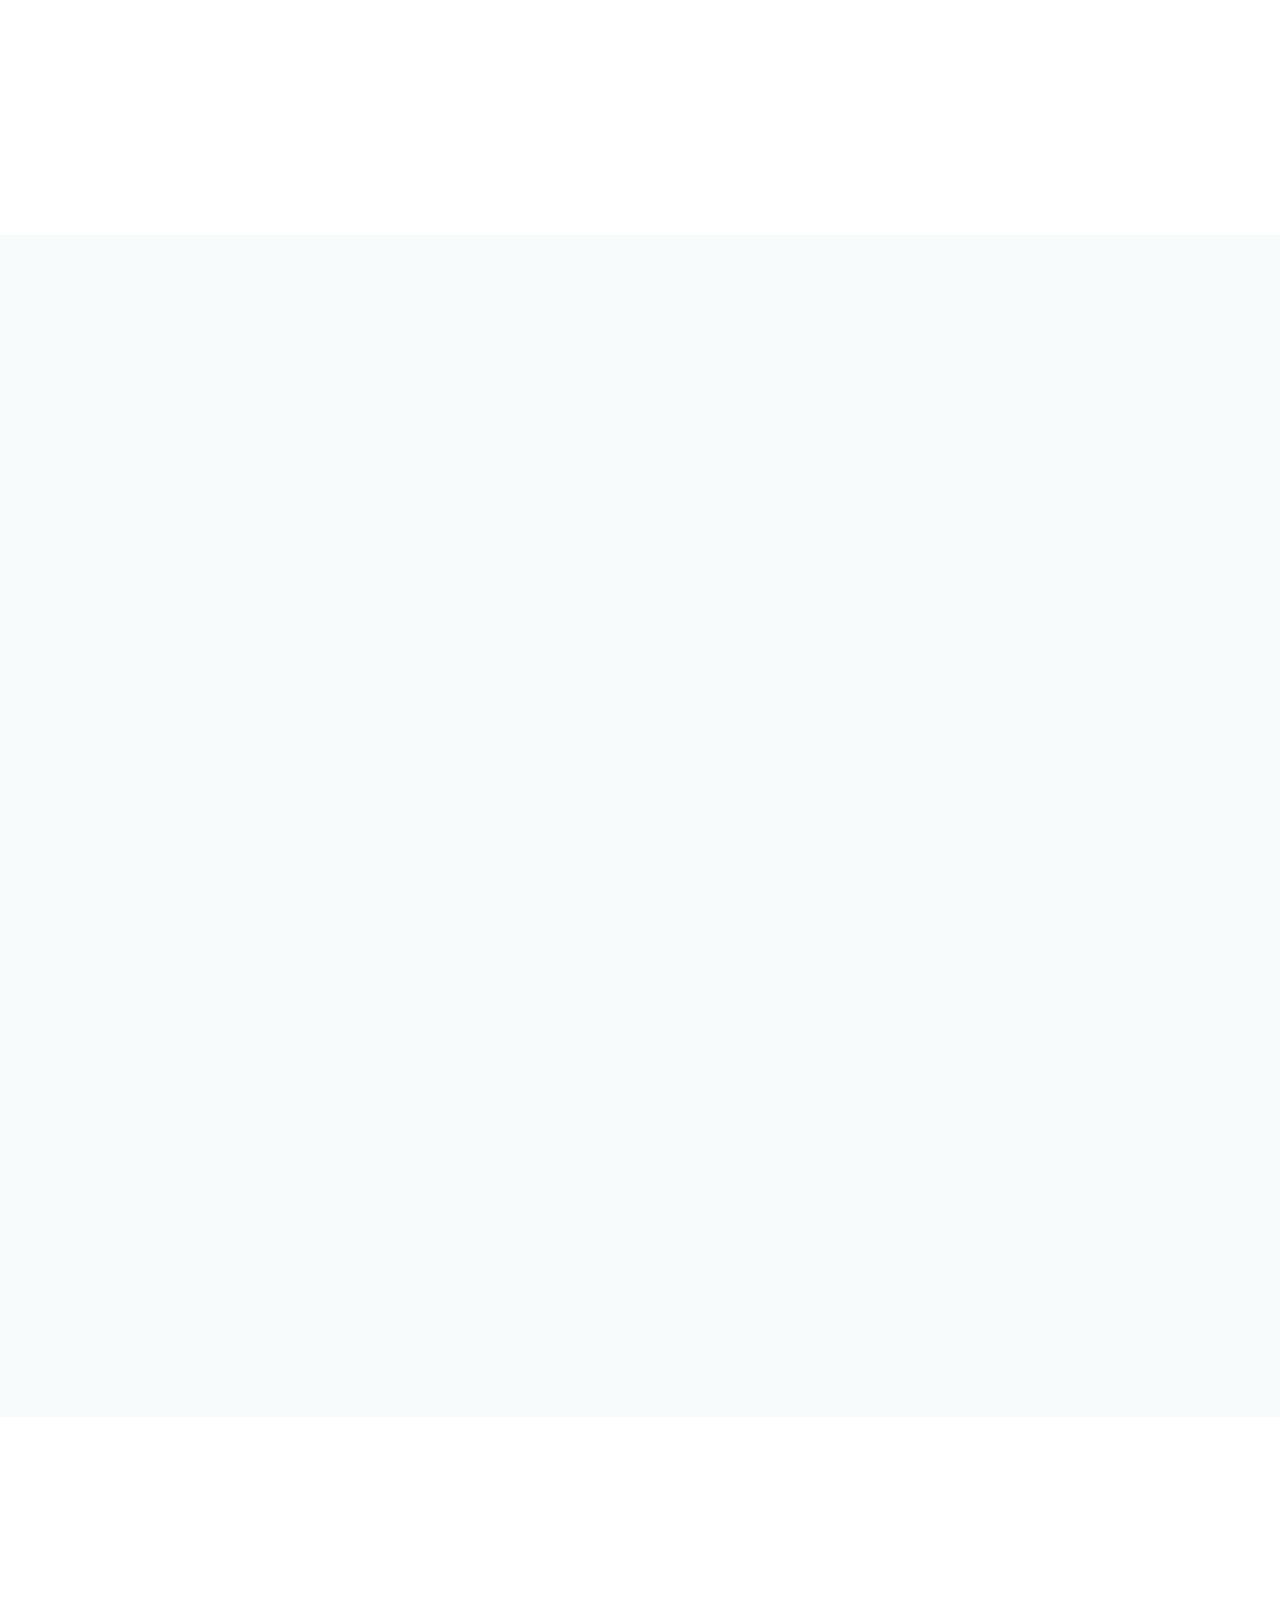
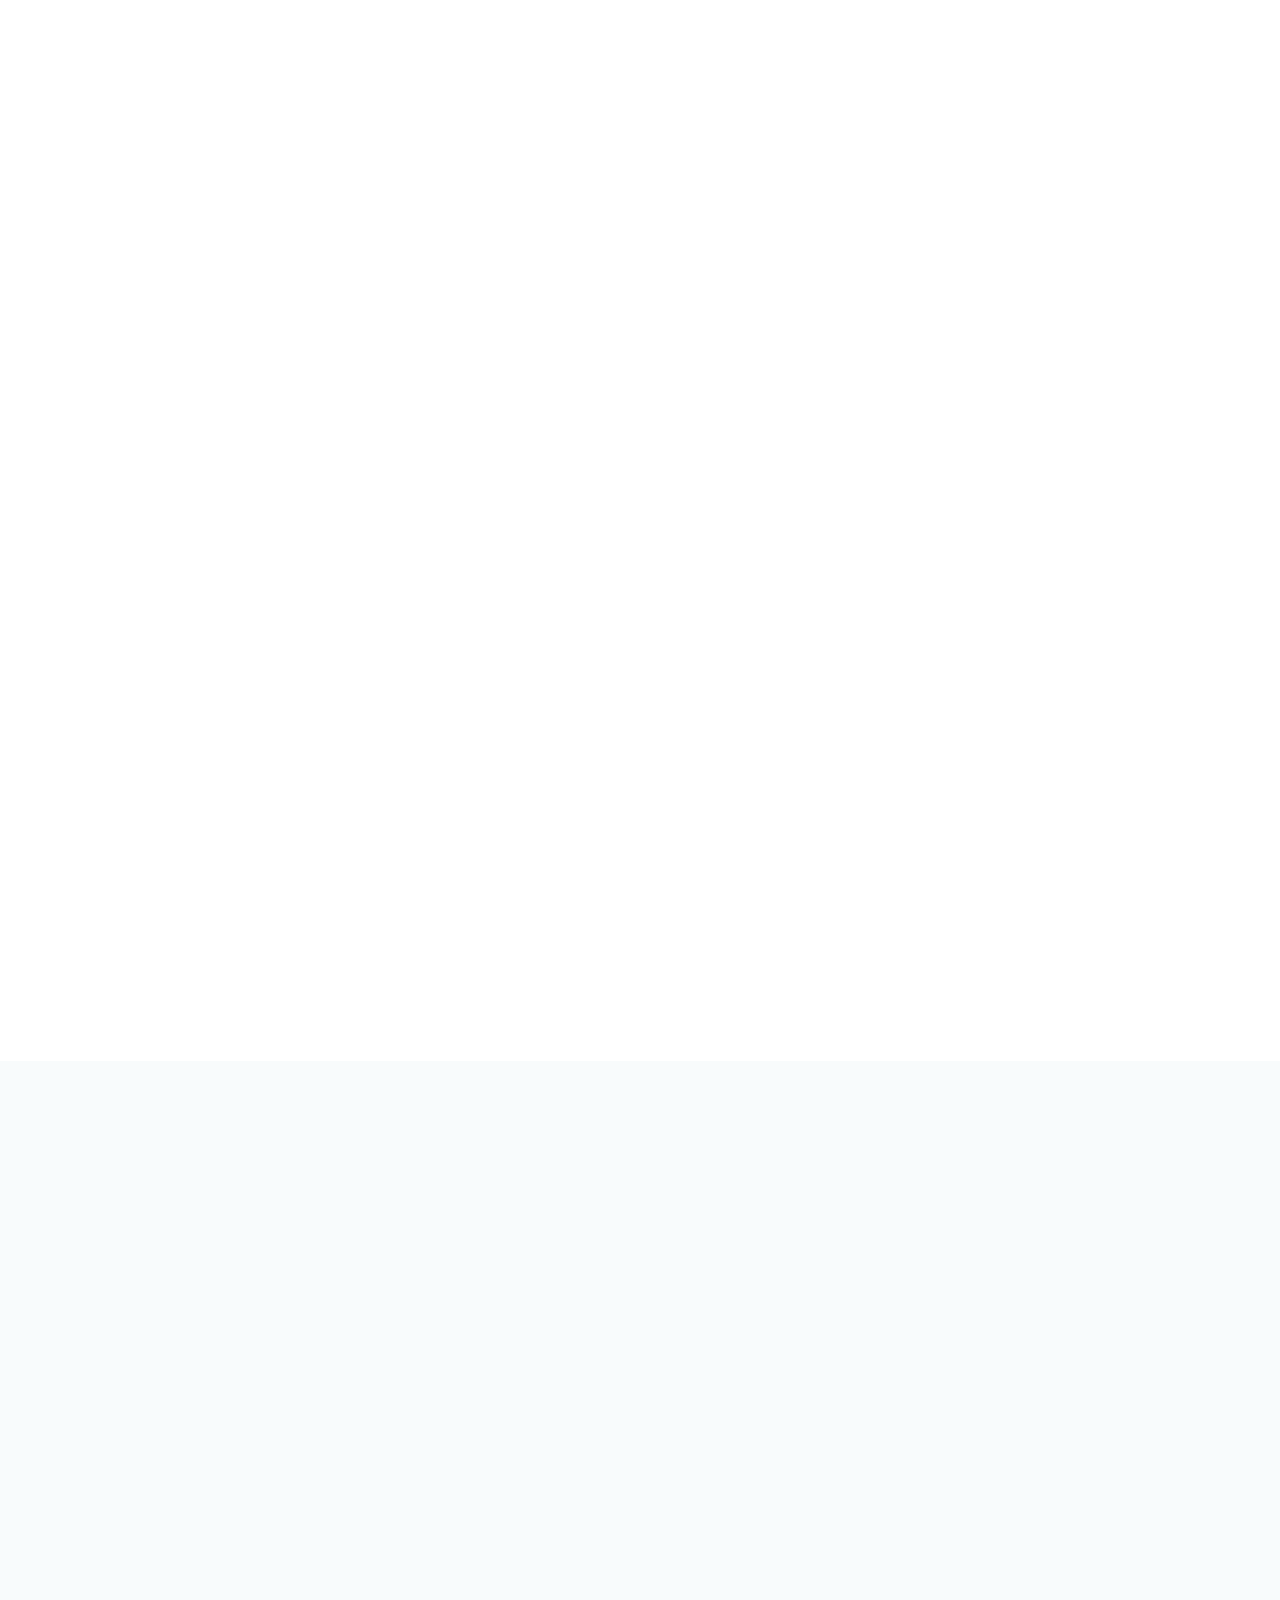
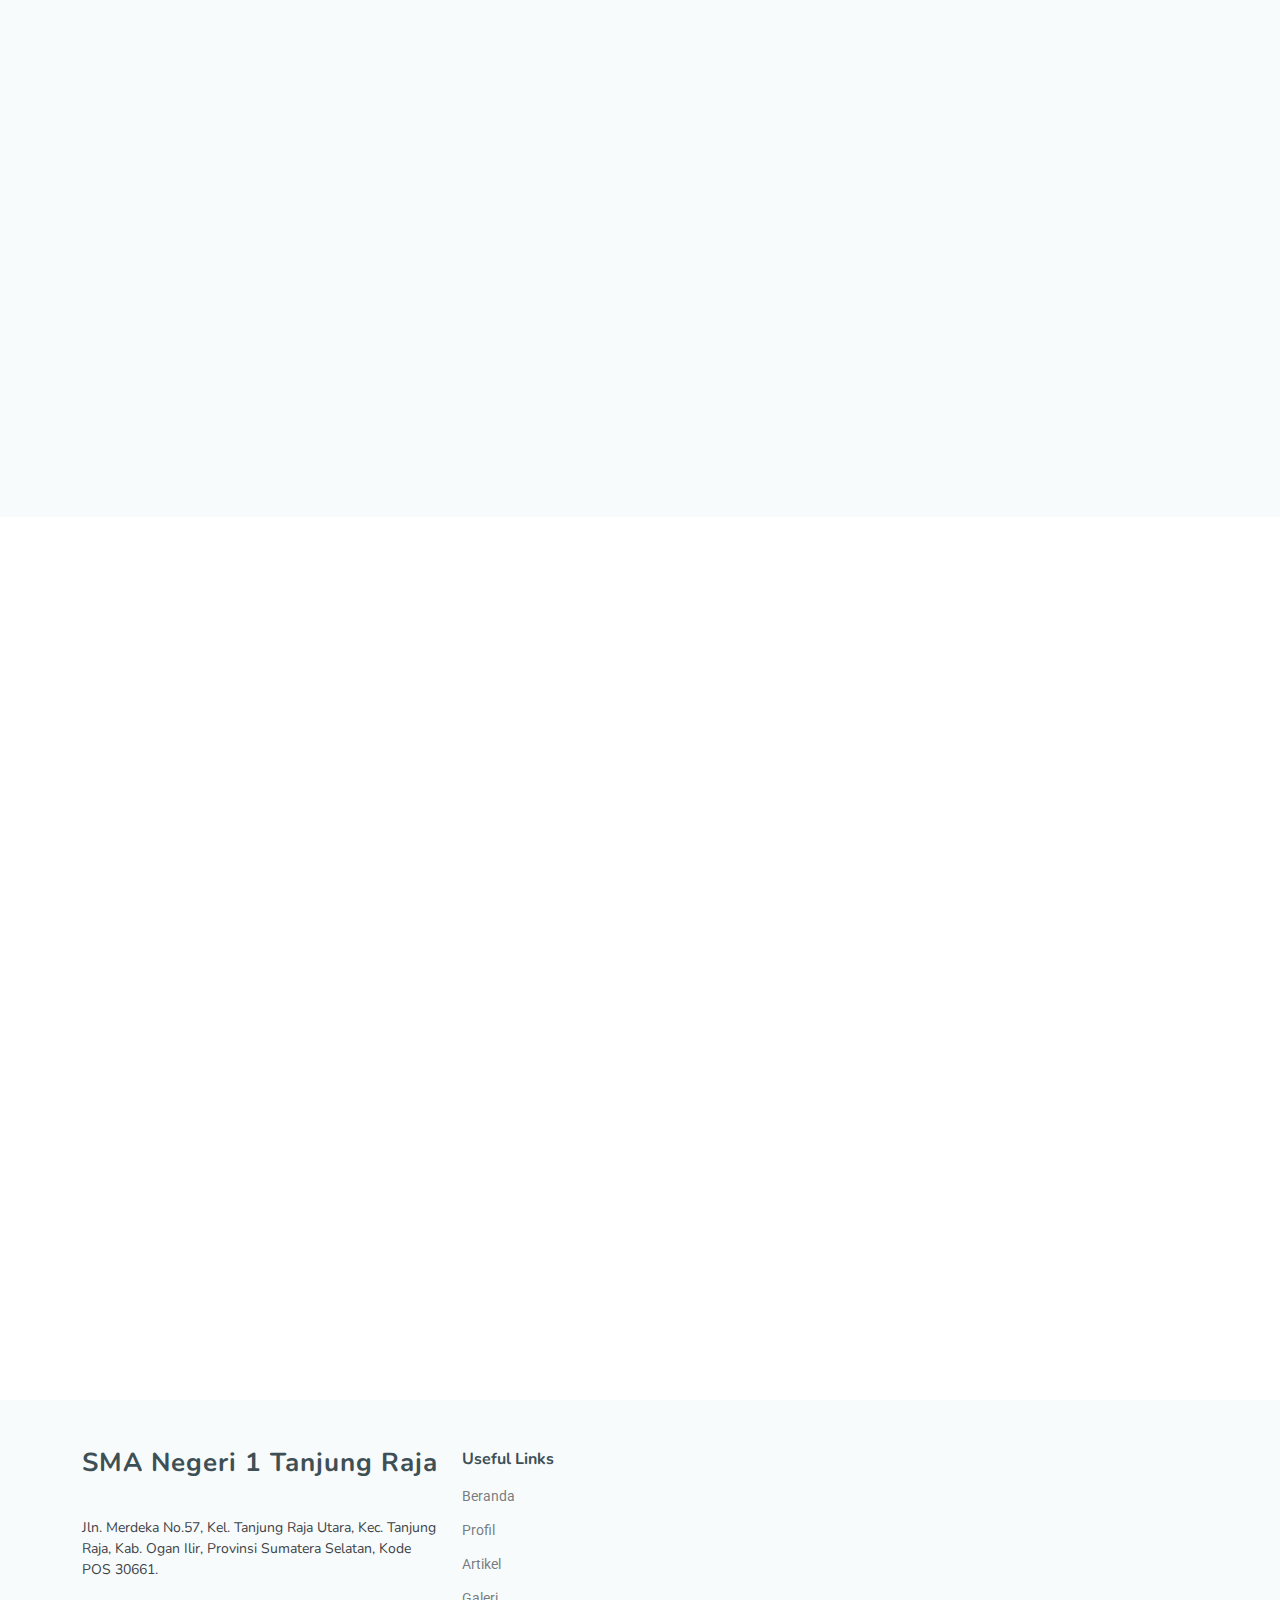
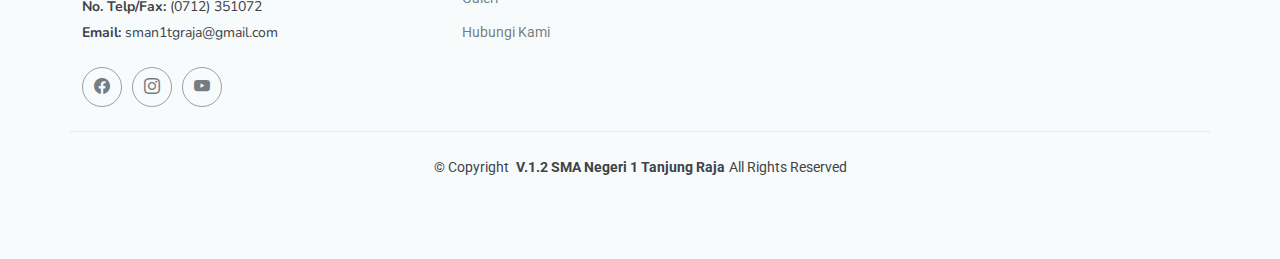
==== commit 5756a6ec: "Update index.html" ====
--- a/index.html
+++ b/index.html
@@ -51,7 +51,7 @@
           <li><a href="https://sman1tra.github.io/Home/" class="active">Beranda</a></li>
             <li class="dropdown"><a href="#"><span>Profil</span> <i class="bi bi-chevron-down toggle-dropdown"></i></a>
                 <ul>
-                  <li><a href="https://sman1tra.github.io/Profil/Sekolah/">Profil Sekolah</a></li>
+                  <li><a href="https://sman1tra.github.io/Profil-Sekolah/">Profil Sekolah</a></li>
                   <li><a href="https://sman1tra.github.io/Guru/">Guru dan Staf</a></li>
                   <li><a href="https://sman1tra.github.io/OSIS/">OSIS</a></li>
                   <li><a href="https://sman1tra.github.io/Fasilitas/">Fasilitas</a></li>
@@ -296,9 +296,19 @@
             <div class="service-item item-orange position-relative">
               <i class="bi bi-broadcast icon"></i>
               <div>
+                <div class="col-lg-6" data-aos="fade-up" data-aos-delay="100">
+            <div class="service-item item-cyan position-relative">
+              <i class="bi bi-activity icon"></i>
+              <div>
+                <h3>PPDB 2024</h3>
+                <p>Lihat info Penerimaan Peserta Didik Baru (PPDB) 2024</p>
+                <a href="https://sman1tra.github.io/ppdb.html/" class="read-more stretched-link">Selengkapnya <i class="bi bi-arrow-right"></i></a>
+              </div>
+            </div>
+          </div><!-- End Service Item -->
                 <h3>Profil</h3>
                 <p>SMA Negeri 1 Tanjung Raja merupakan SMA Negeri di Kabupaten Ogan Ilir Provinsi Sumatera Selatan yang didirikan pada tahun...</p>
-                <a href="https://sman1tra.github.io/Profil/Sekolah" class="read-more stretched-link">Selengkapnya <i class="bi bi-arrow-right"></i></a>
+                <a href="https://sman1tra.github.io/Profil-Sekolah/" class="read-more stretched-link">Selengkapnya <i class="bi bi-arrow-right"></i></a>
               </div>
             </div>
           </div><!-- End Service Item -->
@@ -614,7 +624,7 @@
           <h4>Useful Links</h4>
           <ul>
             <li><a href="https://sman1tra.github.io/Home/">Beranda</a></li>
-            <li><a href="https://sman1tra.github.io/Profil/Sekolah/">Profil</a></li>
+            <li><a href="https://sman1tra.github.io/Profil-Sekolah/">Profil</a></li>
             <li><a href="https://sman1tra.github.io/Artikel/">Artikel</a></li>
             <li><a href="https://sman1tra.github.io/Galeri/Foto/">Galeri</a></li>
             <li><a href="https://sman1tra.github.io/About/">Hubungi Kami</a></li>
@@ -650,4 +660,4 @@
   <script src="main.js"></script>
 </body>
 
-</html>+</html>
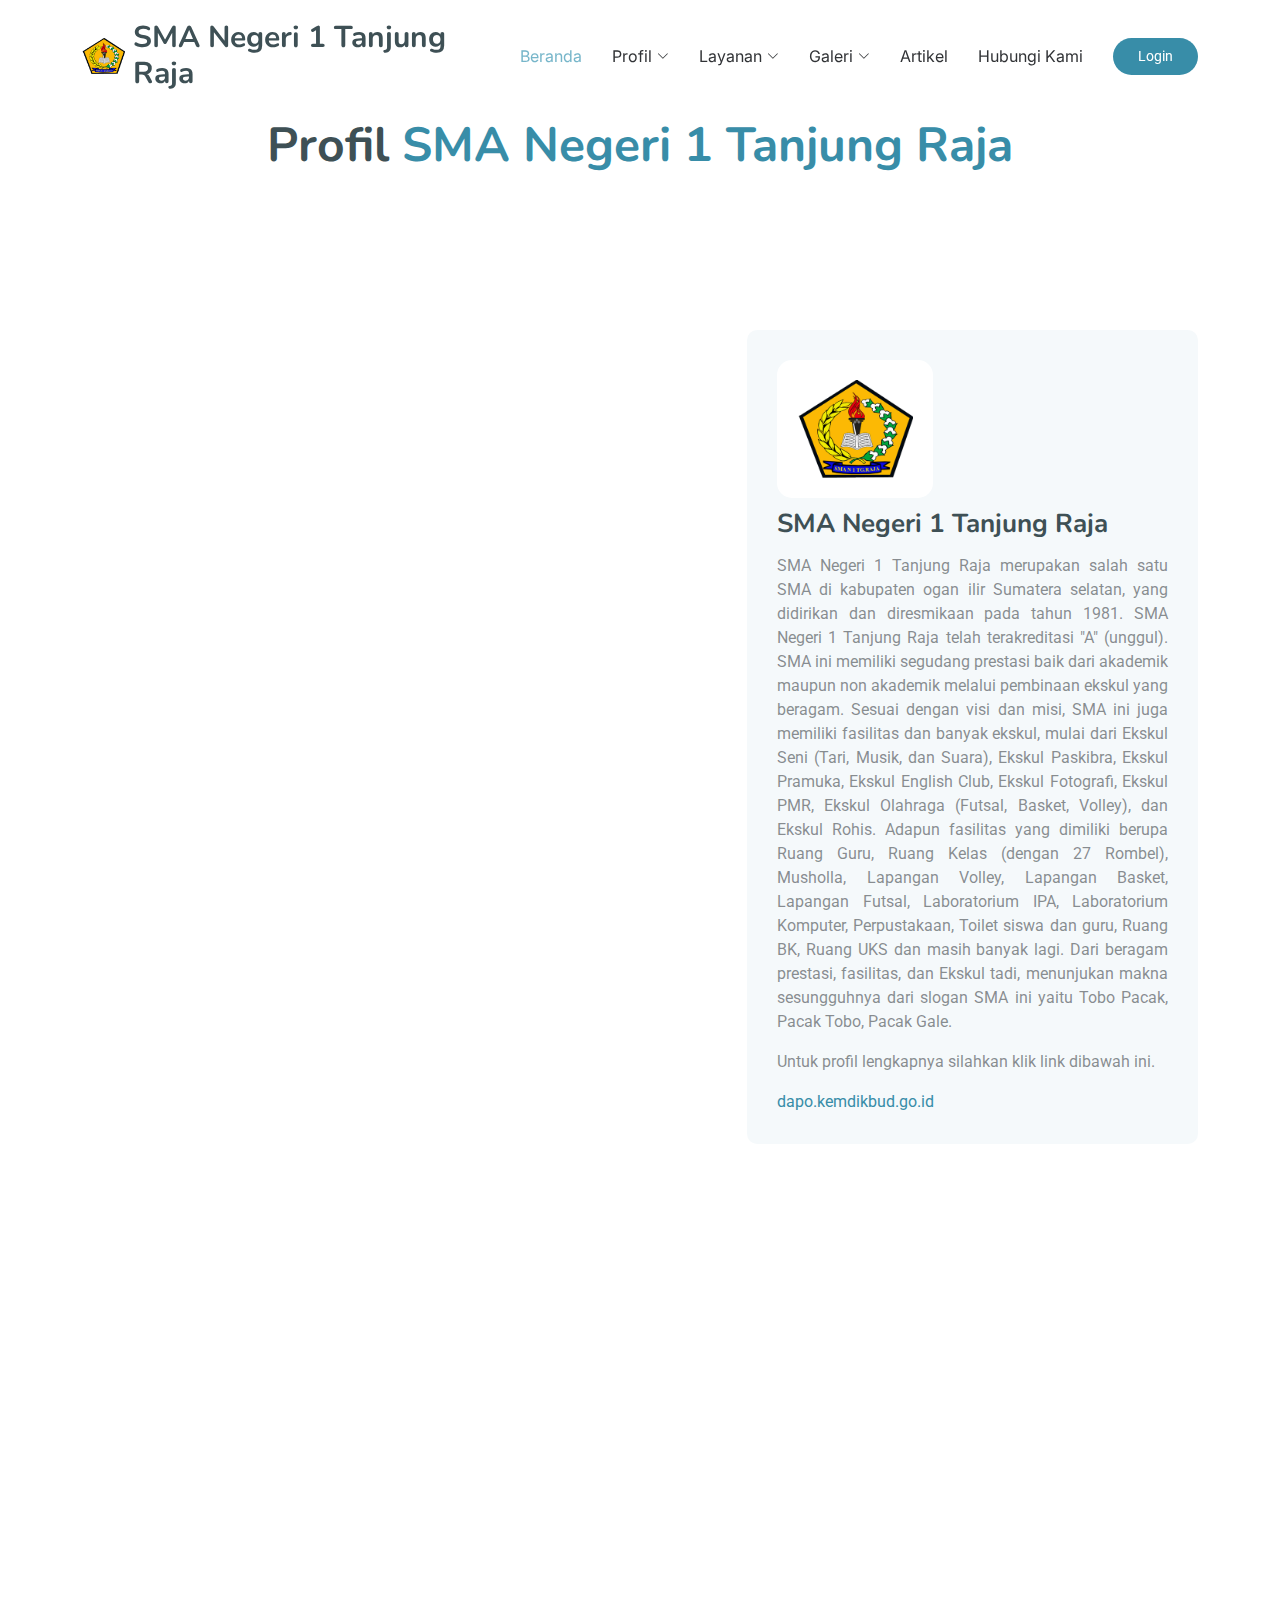
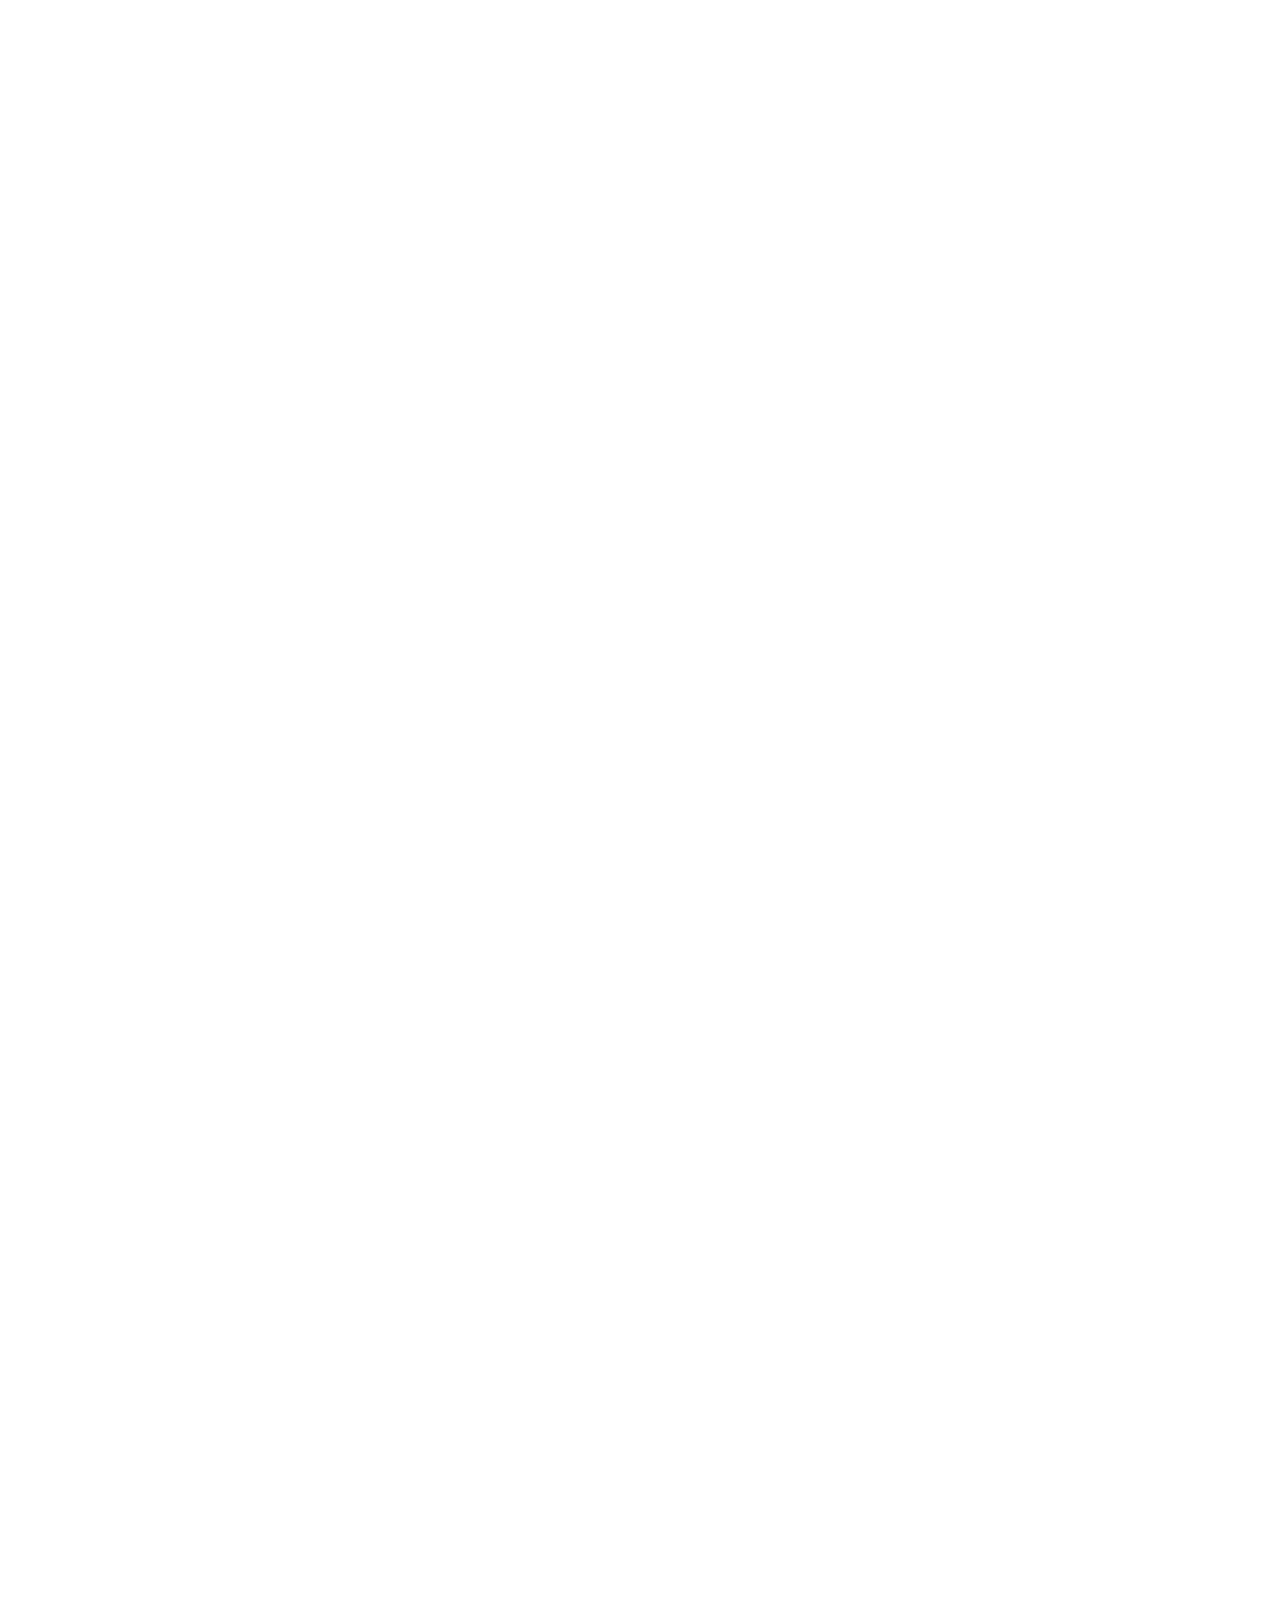
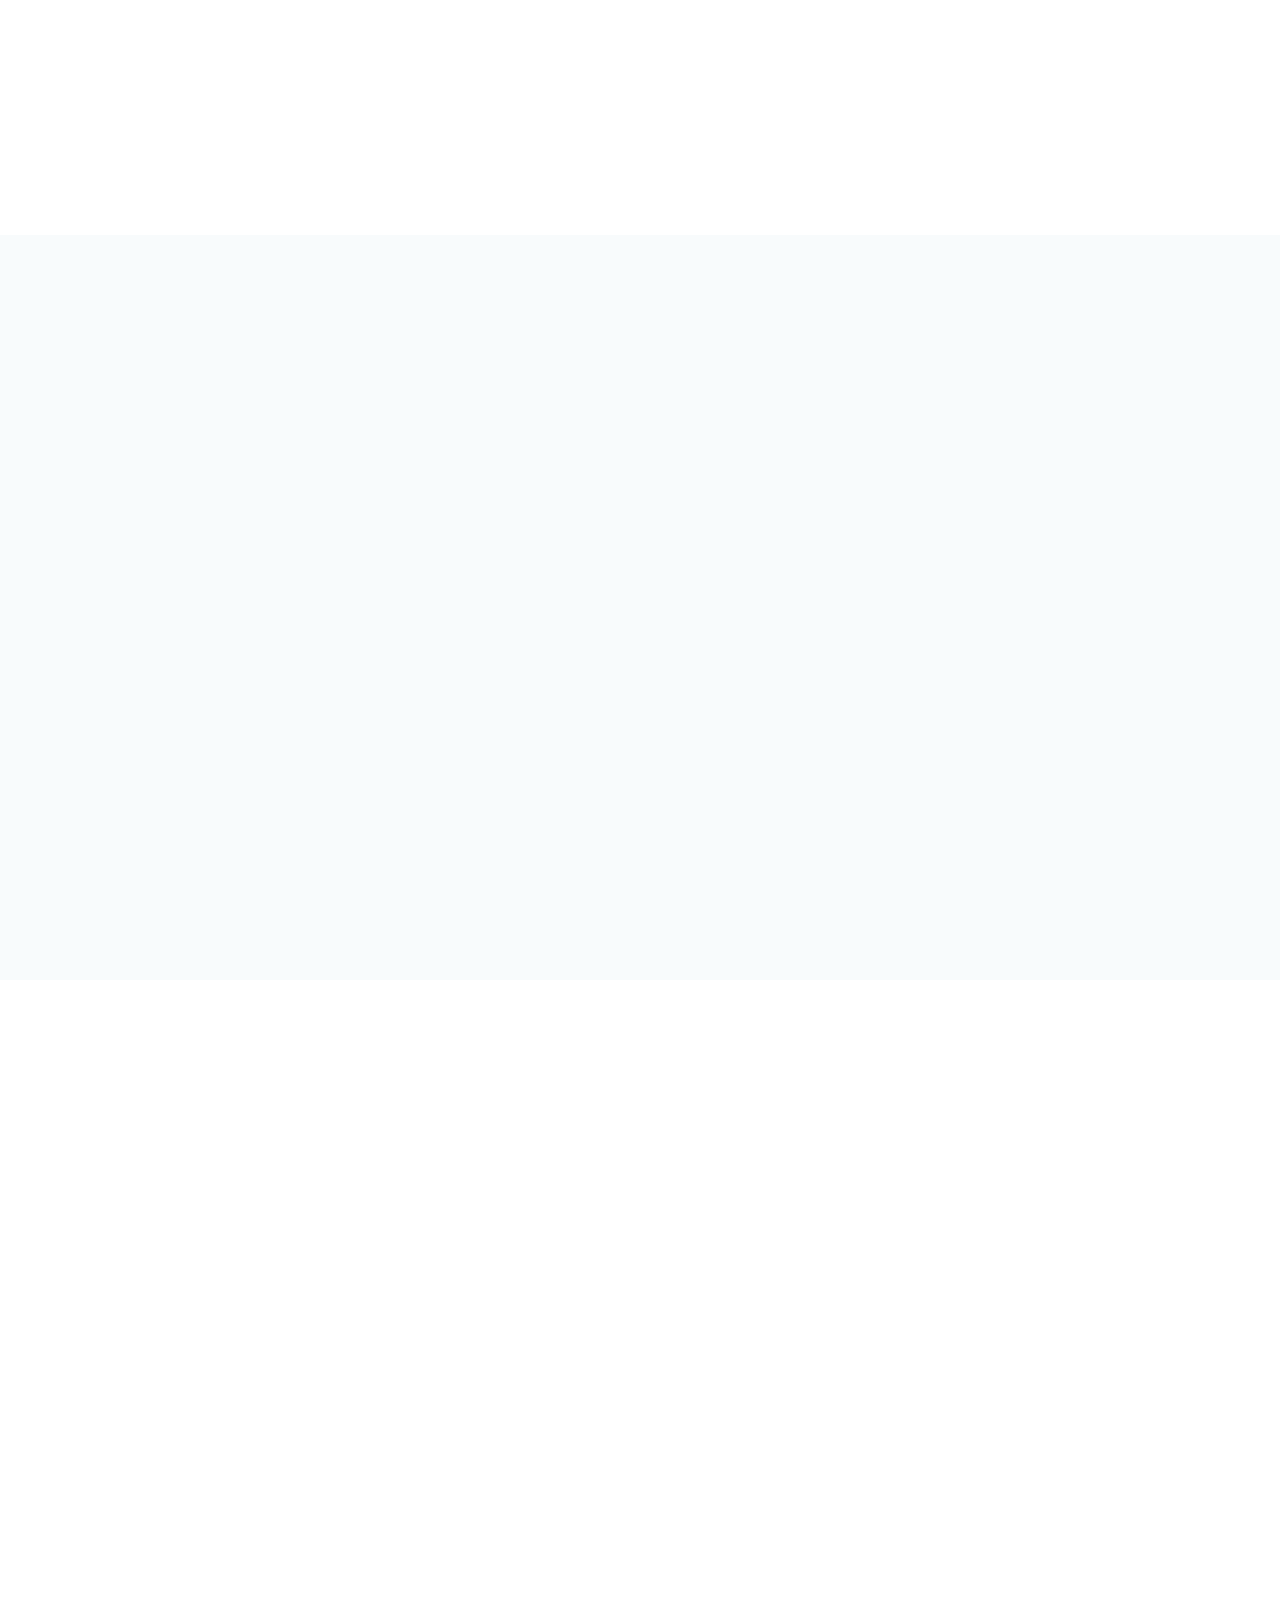
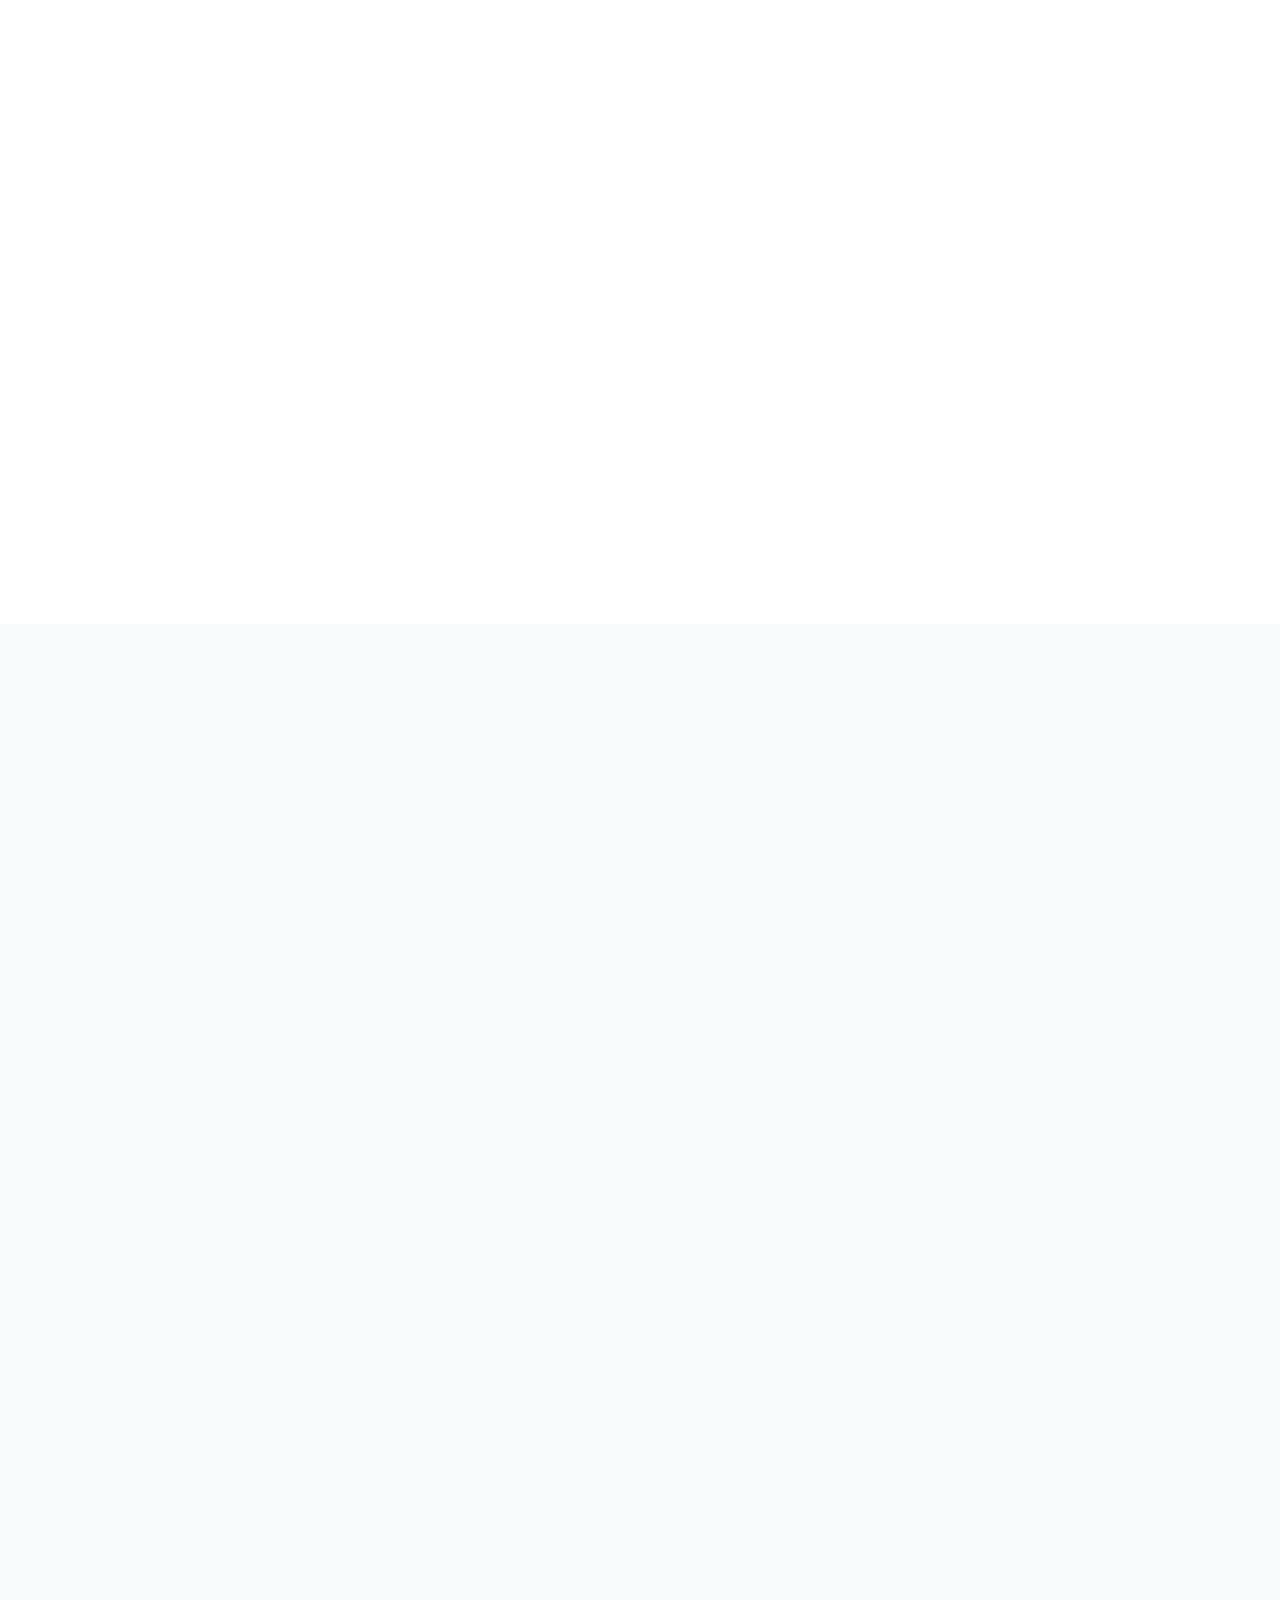
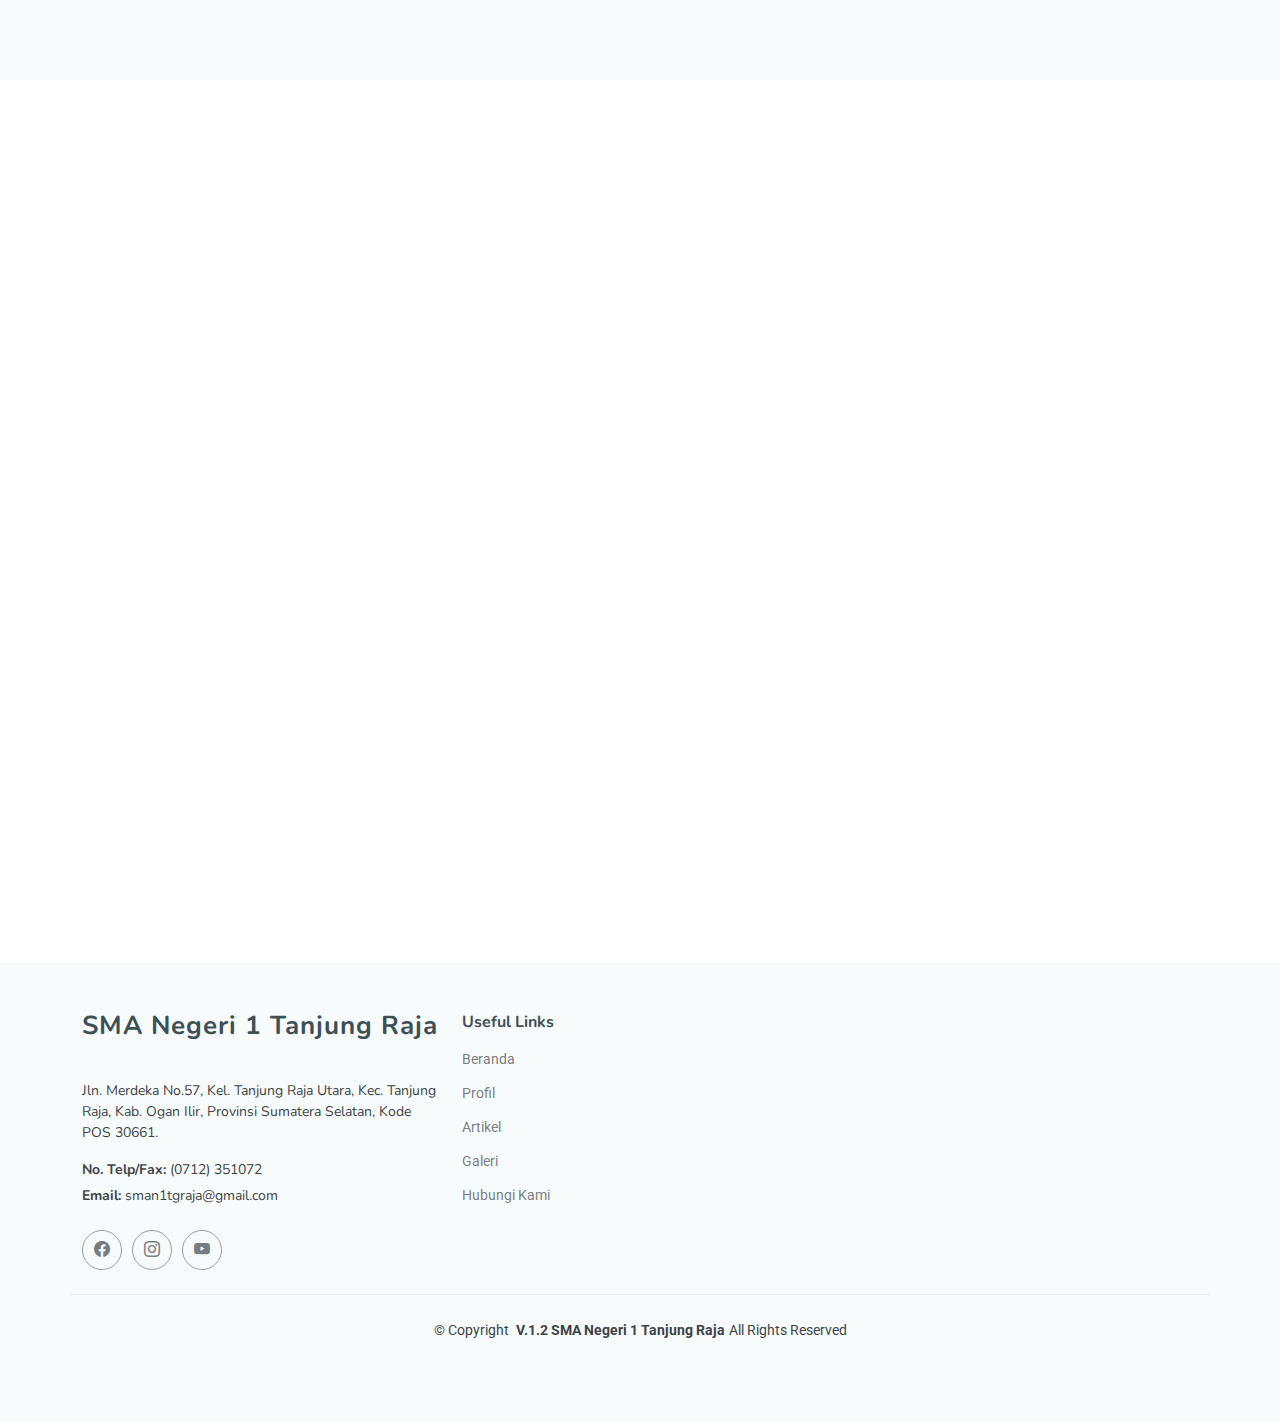
==== commit 1fd3f0c5: "Update index.html" ====
--- a/index.html
+++ b/index.html
@@ -280,23 +280,11 @@
 
 
     <!-- Services Section -->
-    <section id="services" class="services section light-background">
-
-      <!-- Section Title -->
-      <div class="container section-title" data-aos="fade-up">
-        <h2>Layanan</h2>
-        <p>Layanan Website SMAN 1 Tanjung Raja</p>
-      </div><!-- End Section Title -->
-
+       <section id="services" class="services section light-background">
       <div class="container">
 
         <div class="row g-5">
-
-          <div class="col-lg-6" data-aos="fade-up" data-aos-delay="200">
-            <div class="service-item item-orange position-relative">
-              <i class="bi bi-broadcast icon"></i>
-              <div>
-                <div class="col-lg-6" data-aos="fade-up" data-aos-delay="100">
+<div class="col-lg-6" data-aos="fade-up" data-aos-delay="100">
             <div class="service-item item-cyan position-relative">
               <i class="bi bi-activity icon"></i>
               <div>
@@ -306,6 +294,10 @@
               </div>
             </div>
           </div><!-- End Service Item -->
+          <div class="col-lg-6" data-aos="fade-up" data-aos-delay="200">
+            <div class="service-item item-orange position-relative">
+              <i class="bi bi-broadcast icon"></i>
+              <div>
                 <h3>Profil</h3>
                 <p>SMA Negeri 1 Tanjung Raja merupakan SMA Negeri di Kabupaten Ogan Ilir Provinsi Sumatera Selatan yang didirikan pada tahun...</p>
                 <a href="https://sman1tra.github.io/Profil-Sekolah/" class="read-more stretched-link">Selengkapnya <i class="bi bi-arrow-right"></i></a>
